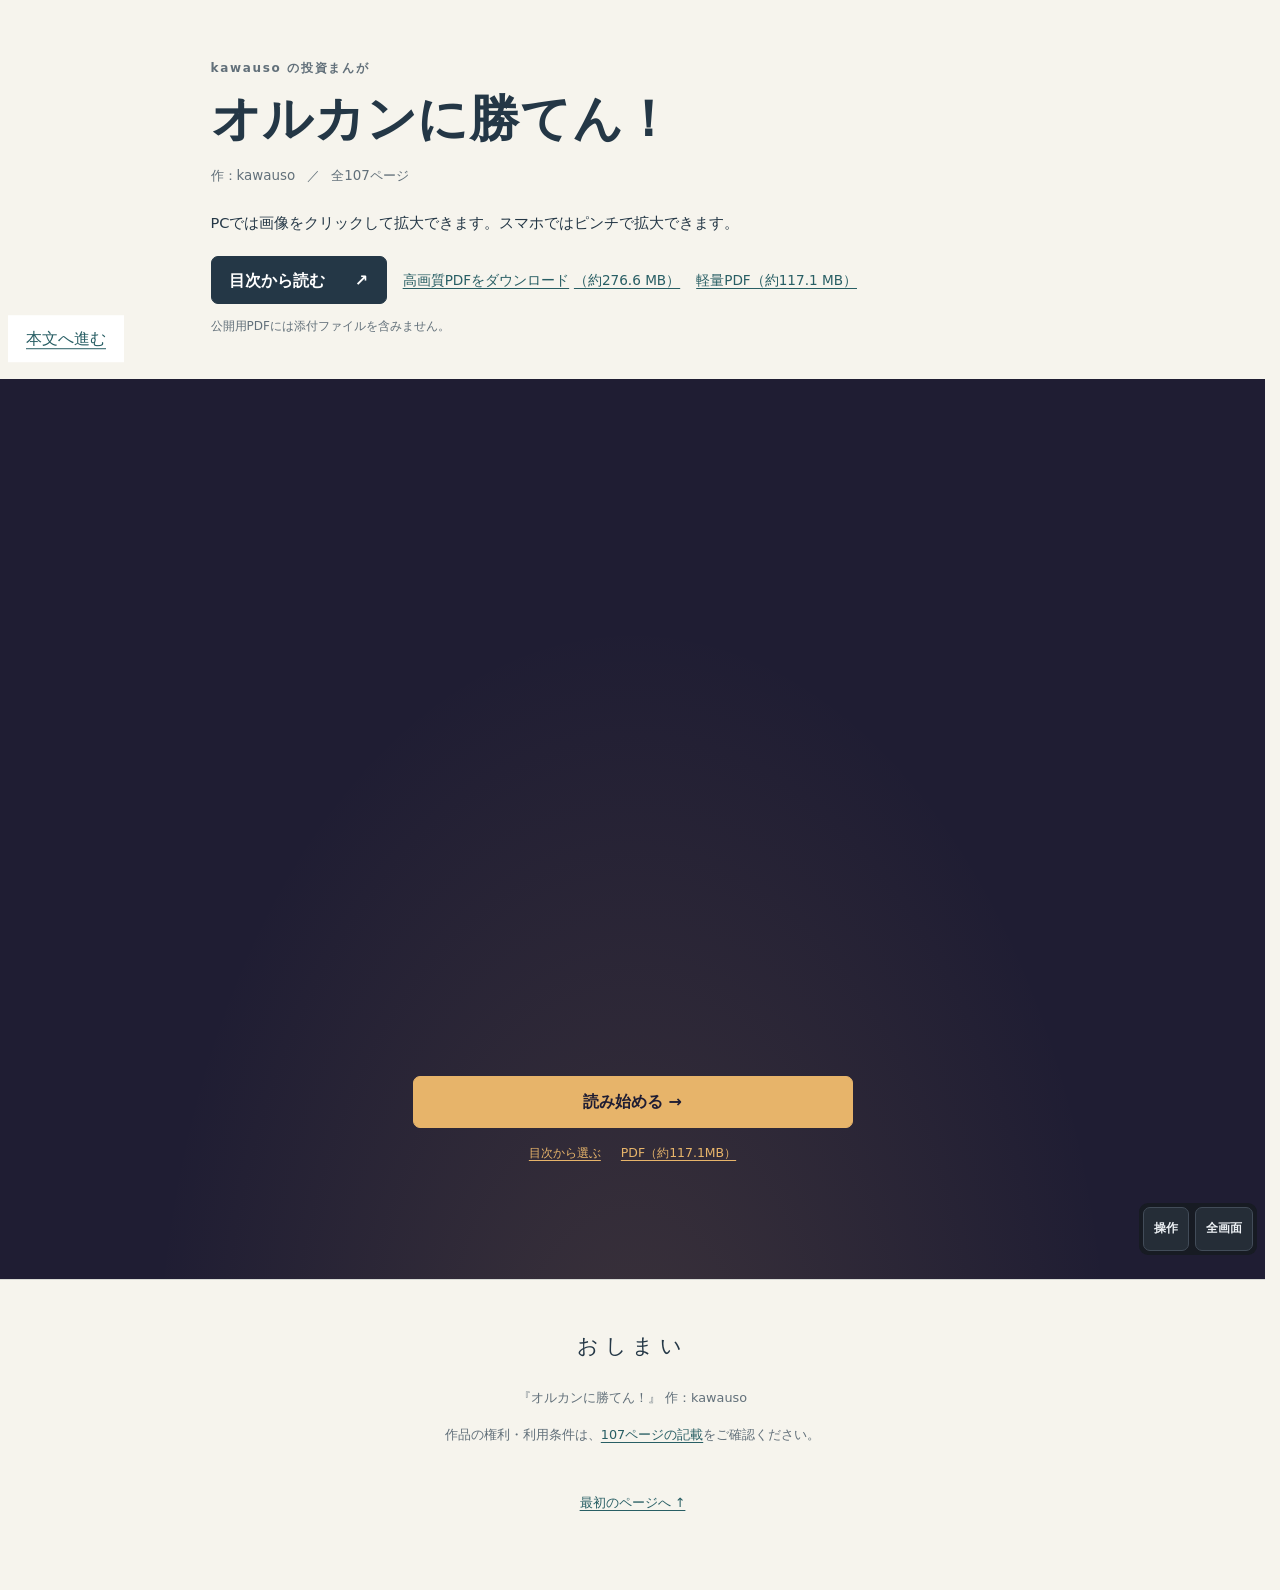
==== read.html @ b5a09742 "Refresh cached reader metadata for v14" ====
<!doctype html>
<html lang="ja">
<head>
  <meta charset="utf-8">
  <meta name="viewport" content="width=device-width, initial-scale=1">
  <meta name="theme-color" content="#f6f4ed">
  <meta name="description" content="kawauso 作『オルカンに勝てん！』全107ページを、縦スクロールで読めます。">
  <title>オルカンに勝てん！｜kawauso</title>
  <link rel="icon" href="data:,">
  <link rel="stylesheet" href="assets/reader.css?v=quality-2">
  <link rel="stylesheet" href="assets/desktop-controls.css?v=fs-door-1">
  <link rel="stylesheet" href="assets/desktop-reader.css?v=pc-normal-2">
  <link rel="stylesheet" href="assets/reader-door.css?v=fs-door-1">
  <script type="module" src="assets/reader.mjs?v=release-2"></script>
</head>
<body>
  <a class="skip-link" href="#reader">本文へ進む</a>
  <header class="introduction" id="top">
    <p class="eyebrow">kawauso の投資まんが</p>
    <h1>オルカンに勝てん！</h1>
    <p class="byline">作：kawauso <span aria-hidden="true">／</span> 全107ページ</p>
    <p class="instructions">PCでは画像をクリックして拡大できます。<br class="mobile-break">スマホではピンチで拡大できます。</p>
    <div class="book-actions">
      <button id="open-contents" type="button" disabled>目次から読む <span aria-hidden="true">↗</span></button>
      <a class="download-link" id="pdf-download" href="https://github.com/kawauso9991/orukan-manga/releases/download/v14/orukan-v14-high-quality.pdf" download="orukan-v14-high-quality.pdf">高画質PDFをダウンロード <span id="pdf-size">（約276.6 MB）</span><span aria-hidden="true"> ↓</span></a>
      <a id="pdf-light-download" class="download-link" href="https://github.com/kawauso9991/orukan-manga/releases/download/v14/orukan-v14.pdf" download="orukan-v14.pdf">軽量PDF（約117.1 MB）</a>
    </div>
    <p class="download-note">公開用PDFには添付ファイルを含みません。</p>
  </header>

  <noscript><div class="notice">読むにはJavaScriptを有効にしてください。<a href="https://github.com/kawauso9991/orukan-manga/releases/download/v14/orukan-v14-high-quality.pdf" download="orukan-v14-high-quality.pdf">高画質PDF（約276.6 MB）</a>、または<a href="https://github.com/kawauso9991/orukan-manga/releases/download/v14/orukan-v14.pdf" download="orukan-v14.pdf">軽量PDF（約117.1 MB）</a>で読むこともできます。どちらも全107ページで、添付ファイルは含みません。</div></noscript>
  <div class="notice" id="startup-message" role="status">まんがを準備しています… <a href="">読み込めないときは再読み込み</a></div>

  <section id="reader-shell" class="reader-shell" aria-label="読書ビューア">
  <nav class="reader-toolbar" aria-label="読書ナビゲーション" id="reader-toolbar" hidden>
    <div class="toolbar-inner">
      <div id="toolbar-navigation-home">
      <div id="reading-status" class="reading-status"><a class="reader-front-link" href="index.html">オルカンに勝てん！</a><span id="current-position">1 / 107 ページ</span><span id="current-chapter">表紙</span><span class="reader-author">kawauso</span></div>
      <div id="navigation-controls" class="toolbar-controls">
        <button type="button" id="previous" aria-label="前のページ">← 前へ</button>
        <form id="page-form" class="page-form">
          <label for="page-number" class="sr-only">移動するページ（1から107）</label>
          <input id="page-number" name="page" type="number" min="1" max="107" step="1" inputmode="numeric" value="1" required>
          <span class="page-total" aria-hidden="true">/ 107</span>
          <button type="submit">移動</button>
        </form>
        <button type="button" id="next" aria-label="次のページ">次へ →</button>
        <button type="button" id="toolbar-contents">目次</button>
      </div>
      </div>
      <div id="presentation-controls" class="presentation-controls">
        <p class="enlargement-help">漫画をクリックで拡大／Esc・右クリックで元に戻す。拡大も選択中の画質で表示します。</p>
        <label id="image-quality-control" for="image-quality">画質 <select id="image-quality"><option value="normal">普通画質</option><option value="high">高画質</option></select></label>
        <label for="display-mode">表示 <select id="display-mode"><option value="spread">見開き</option><option value="single">1ページ</option><option value="vertical">縦読み</option></select></label>
        <div id="size-controls" class="size-controls">
          <label for="fit-mode" class="sr-only">画面に合わせる方向</label><select id="fit-mode"><option value="height">高さに合わせる</option><option value="width">幅に合わせる</option></select>
          <button id="size-out" type="button" aria-label="表示を縮小">−</button><label for="size-slider" class="sr-only">表示倍率</label><input type="range" id="size-slider" min="50" max="300" step="5" value="100"><output id="size-level" for="size-slider">100%</output><button id="size-in" type="button" aria-label="表示を拡大">＋</button>
        </div>
        <div id="fullscreen-control-group" class="fullscreen-control-group">
        <button id="open-references" type="button" aria-expanded="false" aria-controls="reference-panel" hidden>出典・参照</button>
        <button id="toggle-fullscreen" type="button" aria-pressed="false">全画面</button>
        </div>
      </div>
      <p id="reader-message" role="status"></p>
      <div class="progress-track" aria-hidden="true"><div id="reading-progress"></div></div>
    </div>
  </nav>

  <div id="fullscreen-affordance" class="fullscreen-affordance" hidden>
    <button id="reveal-controls" type="button" aria-controls="reader-toolbar" aria-expanded="true">操作</button>
  </div>

  <nav id="mobile-navigation" class="mobile-navigation" aria-label="ページ操作" hidden>
    <details id="mobile-menu" class="mobile-menu">
      <summary id="mobile-menu-toggle">メニュー</summary>
      <div id="mobile-menu-actions" class="mobile-menu-actions"></div>
    </details>
  </nav>

  <div id="reading-body" class="reading-body">
    <nav id="navigation-rail" class="navigation-rail" aria-label="ページと目次" hidden></nav>
    <div id="reading-stage" class="reading-stage" tabindex="0" aria-label="本文表示領域。拡大時は上下左右にスクロールできます。">
  <main id="reader" class="reader" tabindex="-1" aria-label="オルカンに勝てん！ 本文"></main>
    </div>
    <aside id="reference-panel" class="reference-panel" aria-labelledby="reference-title" tabindex="-1" hidden>
      <div class="reference-heading"><h2 id="reference-title">出典・参照</h2><button id="close-references" type="button" aria-label="出典・参照を閉じる">閉じる ×</button></div>
      <div id="reference-content" class="reference-content"></div>
    </aside>
  </div>


  <dialog id="contents-dialog" class="contents-dialog" aria-labelledby="contents-title">
    <div class="dialog-heading"><div><p class="eyebrow">全107ページ</p><h2 id="contents-title">目次</h2></div><button type="button" id="close-contents" aria-label="目次を閉じる">閉じる ×</button></div>
    <div class="chapter-select"><label for="chapter-select">章を選ぶ</label><select id="chapter-select"><option value="">章・資料を選択…</option></select></div>
    <nav aria-label="すべての章と資料"><ol id="contents-list"></ol></nav>
  </dialog>

  <dialog id="zoom-dialog" class="zoom-dialog" aria-label="ページの拡大">
    <button type="button" id="close-zoom" class="zoom-close" aria-label="拡大を閉じる">×</button>
    <div class="zoom-viewport" id="zoom-viewport" tabindex="0" aria-label="拡大したページ。上下左右にスクロールできます。"><div class="zoom-canvas" id="zoom-canvas"><img id="zoom-image" alt=""><div id="zoom-links" class="source-links"></div></div></div>
    <p class="zoom-message" id="zoom-message" role="status" hidden></p>
  </dialog>
  </section>
  <footer class="site-footer" id="site-footer" hidden>
    <p class="end-mark" aria-hidden="true">おしまい</p>
    <p>『オルカンに勝てん！』 作：kawauso</p>
    <p>作品の権利・利用条件は、<a href="#p=107" data-page="107">107ページの記載</a>をご確認ください。</p>
    <a href="#p=1" data-page="1">最初のページへ ↑</a>
  </footer>
  <div id="announcement" class="sr-only" role="status" aria-live="polite"></div>
</body>
</html>
---- assets/reader.css ----
:root{color-scheme:light;--paper:#f6f4ed;--ink:#243746;--muted:#62707a;--line:#d7d9d4;--accent:#285e64;--toolbar-height:108px;font-family:system-ui,-apple-system,"Segoe UI","Noto Sans JP","Hiragino Kaku Gothic ProN",Meiryo,sans-serif;color:var(--ink);background:var(--paper);font-size:16px;line-height:1.7}
*{box-sizing:border-box}body{margin:0}button,input,select{font:inherit;color:inherit}button,a,input,select{-webkit-tap-highlight-color:transparent}button,a,input,select,summary{touch-action:manipulation}a{color:var(--accent);text-underline-offset:.22em}button{cursor:pointer;min-height:44px;padding:.5rem .9rem;border:1px solid var(--line);border-radius:7px;background:#fffdf8;font-weight:600}button:hover{background:#e9eeea;border-color:#9aafac}button:disabled{cursor:default;opacity:.42}button:focus-visible,a:focus-visible,input:focus-visible,select:focus-visible,summary:focus-visible,[tabindex]:focus-visible{outline:3px solid #bc7928;outline-offset:3px}button:active{background:#dce6e2}[hidden]{display:none!important}
.sr-only{position:absolute;width:1px;height:1px;padding:0;margin:-1px;overflow:hidden;clip:rect(0,0,0,0);white-space:nowrap;border:0}.skip-link{position:fixed;z-index:20;top:8px;left:8px;padding:10px 18px;background:white;transform:translateY(-150%)}.skip-link:focus{transform:none}
.introduction{max-width:900px;margin:0 auto;padding:48px 28px 35px}.eyebrow{font-size:.75rem;letter-spacing:.14em;font-weight:650;margin:0 0 9px;color:var(--muted)}h1{font-family:"Yu Mincho","Hiragino Mincho ProN",serif;font-size:clamp(2rem,5.5vw,3.1rem);font-weight:800;line-height:1.35;letter-spacing:.015em;margin:0 0 11px}.byline{font-size:.84rem;color:var(--muted);margin:0}.byline span{padding:0 .45rem}.instructions{font-size:.91rem;margin:23px 0 20px}.mobile-break{display:none}.book-actions{display:flex;gap:16px;align-items:center;flex-wrap:wrap}.book-actions button{border-color:var(--ink);background:var(--ink);color:white;padding:.6rem 1.1rem}.book-actions button:hover{background:#3a5365}.book-actions button span{margin-left:24px}.download-link{display:inline-flex;align-items:center;gap:.35em;min-height:44px;font-size:.85rem}.download-note{font-size:.75rem;color:var(--muted);margin:12px 0 0}
.notice{max-width:820px;margin:20px auto;padding:20px 24px;background:#fff;border:1px solid var(--line);border-radius:8px}.notice a{display:inline-block;min-height:44px;padding:9px 0}.reader-toolbar{position:sticky;top:0;z-index:5;background:rgba(246,244,237,.98);border-top:1px solid var(--line);border-bottom:1px solid var(--line);box-shadow:0 3px 14px #24374608}.toolbar-inner{max-width:900px;margin:auto;padding:10px 28px 0}.reading-status{display:flex;align-items:center;justify-content:space-between;gap:20px;font-size:.74rem;line-height:1.5;margin:0 0 7px}.reading-status #current-position{font-variant-numeric:tabular-nums;font-weight:700;white-space:nowrap}#current-chapter{color:var(--muted);overflow:hidden;white-space:nowrap;text-overflow:ellipsis}.toolbar-controls{display:flex;align-items:center;gap:10px}.toolbar-controls>button{font-size:.8rem;white-space:nowrap}.toolbar-controls>button:last-child{margin-left:auto}.page-form{display:flex;align-items:center;border:1px solid var(--line);background:white;border-radius:7px;padding-left:8px;height:44px;gap:5px}.page-form input{width:3.1rem;min-height:42px;border:0;background:transparent;text-align:center;padding:0;font-variant-numeric:tabular-nums;-moz-appearance:textfield}.page-form input::-webkit-inner-spin-button{appearance:none}.page-form button{min-height:42px;border:0;border-left:1px solid var(--line);border-radius:0 6px 6px 0;font-size:.77rem;font-weight:600;padding:0 12px}.page-total{font-size:.72rem;color:var(--muted);white-space:nowrap}.progress-track{height:3px;background:#e0e4dc;margin-top:10px}#reading-progress{height:100%;background:var(--accent);width:0;transition:width .2s}
.reader{max-width:880px;margin:0 auto;padding:20px 20px 0;overflow-anchor:none}.page{margin:0 0 28px;scroll-margin-top:calc(var(--toolbar-height) + 16px)}.page-caption{display:flex;justify-content:space-between;align-items:center;gap:12px;padding:0 2px 10px;min-height:54px}.page-label{font-size:.79rem;font-variant-numeric:tabular-nums;letter-spacing:.04em;font-weight:650}.page-label small{font-size:.75rem;color:var(--muted);font-weight:400;margin-left:.65em}.enlarge-button{font-size:.76rem;min-width:74px;padding:.4rem .8rem;background:transparent}.page-art{position:relative;width:100%;background:#fff;aspect-ratio:var(--page-ratio);box-shadow:0 2px 10px #2437460d}.page-image{display:block;width:100%;height:100%;cursor:zoom-in;object-fit:contain}.source-links{position:absolute;inset:0;pointer-events:none}.source-hotspot{position:absolute;pointer-events:auto;display:block;border-radius:1px}.source-hotspot:hover{background:#97b4b530;outline:1px solid var(--accent)}.page-load-error{font-size:.8rem;margin:0;padding:12px 4px;color:#8a3c2d}.page-load-error button{margin-left:8px;font-size:.8rem}.references{margin-top:10px;border:1px solid var(--line);border-radius:7px;background:#fffdf8;font-size:.79rem}.references summary{cursor:pointer;min-height:44px;padding:10px 13px;color:var(--muted)}.references ol{list-style:none;padding:0 12px 10px;margin:0}.references a{display:flex;align-items:center;justify-content:space-between;gap:14px;min-height:48px;padding:9px 4px;border-top:1px solid #e9ebe6;overflow-wrap:anywhere;line-height:1.5}.references a span:last-child{flex:none;text-decoration:none}.site-footer{text-align:center;padding:42px 20px 64px;border-top:1px solid var(--line);font-size:.8rem;color:var(--muted)}.site-footer p{margin:6px 0}.site-footer>a{display:inline-block;padding:12px;min-height:44px;margin-top:15px}.site-footer .end-mark{font-family:"Yu Mincho",serif;letter-spacing:.28em;font-size:1.3rem;color:var(--ink);margin-bottom:24px}
dialog{color:var(--ink);border:1px solid var(--line);border-radius:12px;padding:0;background:var(--paper);box-shadow:0 20px 80px #15232f40}dialog::backdrop{background:#15232f99}.contents-dialog{width:min(650px,calc(100% - 24px));max-height:85dvh;overscroll-behavior:contain}.dialog-heading{display:flex;justify-content:space-between;align-items:center;gap:16px;padding:22px 24px 18px;position:sticky;top:0;background:var(--paper);z-index:1;border-bottom:1px solid var(--line)}h2{font-family:"Yu Mincho","Hiragino Mincho ProN",serif;font-size:1.5rem;line-height:1.3;margin:0}.dialog-heading .eyebrow{margin-bottom:4px}.dialog-heading button{font-size:.8rem}.chapter-select{padding:18px 24px 8px}.chapter-select label{display:block;font-size:.8rem;margin-bottom:6px}.chapter-select select{width:100%;min-height:46px;background:white;border:1px solid var(--line);border-radius:6px;padding:8px;font-size:.85rem}.contents-dialog ol{list-style:none;margin:8px 0 0;padding:0 24px 24px}.contents-dialog li{border-bottom:1px solid var(--line)}.contents-dialog li a{display:flex;align-items:center;justify-content:space-between;gap:18px;min-height:52px;text-decoration:none;font-size:.85rem;line-height:1.5;padding:10px 0}.contents-dialog li a:hover{text-decoration:underline}.contents-dialog li a small{font-size:.75rem;white-space:nowrap;font-variant-numeric:tabular-nums;color:var(--muted)}
.zoom-dialog{width:calc(100% - 24px);height:calc(100dvh - 24px);max-width:1440px;max-height:none;overflow:hidden}.zoom-dialog[open]{display:flex;flex-direction:column}.zoom-toolbar{display:grid;grid-template-columns:1fr auto;gap:10px;padding:14px 18px 10px;flex:none;border-bottom:1px solid var(--line)}.zoom-toolbar h2{font-family:inherit;font-size:.9rem;align-self:center}.zoom-toolbar>button{font-size:.8rem}.zoom-controls{display:flex;gap:8px;align-items:center;grid-column:1/-1}.zoom-controls button{font-size:.85rem;min-width:44px}#zoom-level{min-width:54px;text-align:center;font-size:.8rem;font-variant-numeric:tabular-nums}.zoom-controls #zoom-fit{margin-left:4px;font-size:.78rem}.zoom-hint{font-size:.7rem;color:var(--muted);margin:0;grid-column:1/-1}.zoom-viewport{flex:1;min-height:0;overflow:auto;background:#dde0da;overscroll-behavior:contain;cursor:grab;touch-action:pan-x pan-y pinch-zoom;scrollbar-gutter:stable}.zoom-viewport.dragging{cursor:grabbing;user-select:none}.zoom-canvas{position:relative;background:white;flex:none;margin:0 auto;overflow:hidden}.zoom-canvas img{width:100%;height:100%;display:block;pointer-events:none;user-select:none}.zoom-message{position:absolute;bottom:10px;left:12px;right:12px;background:#fff7e9;border:1px solid #c99558;padding:10px;margin:0;font-size:.8rem}.zoom-message button{margin-left:8px}.zoom-canvas .source-hotspot{cursor:pointer}
@media(min-width:1100px){.introduction{padding-top:58px;padding-bottom:42px}.reader{padding-top:24px}.page{margin-bottom:40px}}
@media(max-width:600px){.introduction{padding:32px 20px 25px}h1{font-size:2.04rem;letter-spacing:0}.instructions{font-size:.8rem;margin:20px 0 17px}.mobile-break{display:initial}.book-actions{gap:6px 14px}.book-actions button{font-size:.8rem}.download-link{font-size:.75rem}.download-note{font-size:.68rem;margin-top:8px}.toolbar-inner{padding:8px 12px 0}.reading-status{font-size:.66rem;gap:14px}.toolbar-controls{gap:6px}.toolbar-controls>button{font-size:.72rem;padding:6px 9px}.toolbar-controls>button:last-child{margin-left:auto}.page-form{padding-left:3px;gap:3px;flex:none}.page-form input{width:2.5rem;font-size:.85rem}.page-form button{padding:0 8px;font-size:.7rem}.page-total{font-size:.65rem}.reader{padding:12px 8px 0}.page-caption{padding-left:6px;padding-right:6px}.page-label{font-size:.74rem}.page-label small{font-size:.69rem}.page{margin-bottom:20px}.references{margin-left:4px;margin-right:4px}.references summary{font-size:.73rem}.zoom-dialog{width:100%;height:100dvh;max-height:100dvh;border-radius:0;border:0}.zoom-toolbar{padding:10px 12px 8px;gap:7px}.zoom-hint{font-size:.65rem}.zoom-controls{gap:5px}.zoom-controls #zoom-fit{padding-left:9px;padding-right:9px}.contents-dialog ol{padding-left:18px;padding-right:18px}.dialog-heading{padding:18px}.chapter-select{padding-left:18px;padding-right:18px}.notice{margin:16px 12px;padding:16px;font-size:.85rem}}
@media(prefers-reduced-motion:reduce){*{scroll-behavior:auto!important;transition:none!important}}

html{scrollbar-gutter:stable}.zoom-references{flex:none;max-height:30dvh;overflow:auto;margin:0;border-width:0 0 1px;border-radius:0}.zoom-references summary{font-size:.75rem;padding:8px 18px}.zoom-references ol{padding:0 18px 8px}

.page-form{height:46px}.page-form input{min-height:44px;min-width:44px}.page-form button{min-height:44px}.site-footer p a{display:inline-block;min-height:44px;padding:9px 0}
button{min-width:44px}

/* The reading shell keeps the existing introduction outside the viewport stage. */
.reader-shell{position:relative;background:var(--paper);isolation:isolate}
.reader-shell:fullscreen{width:100%;height:100dvh;overflow:auto}
.reader-shell .toolbar-inner{max-width:none;padding:8px 20px 0}
.presentation-controls{display:flex;align-items:center;gap:8px;flex-wrap:wrap;margin-top:6px;font-size:.76rem}
.presentation-controls label,.size-controls{display:flex;align-items:center;gap:6px}
.presentation-controls select{min-height:44px;background:#fffdf8;border:1px solid var(--line);border-radius:7px;padding:5px 8px;max-width:180px}
.presentation-controls button{font-size:.76rem;padding:6px 10px}
.size-controls{flex-wrap:wrap}.size-controls button{padding:6px;min-width:44px}
#size-slider{width:100px;min-height:44px;margin:0}#size-level{min-width:42px;text-align:center;font-variant-numeric:tabular-nums}
#reader-message{margin:0;font-size:.75rem}#reader-message:not(:empty){padding:5px 0}
.reading-body{position:relative}.reading-stage{min-width:0;outline-offset:-3px;overflow-anchor:none}
.reader-shell[data-mode="vertical"] .reading-stage{overflow:visible}
.reference-panel{background:var(--paper);box-shadow:0 4px 32px #15232f30;border:1px solid var(--line);z-index:8;display:flex;flex-direction:column;max-height:calc(100dvh - 20px);width:min(380px,calc(100vw - 24px));position:fixed;right:12px;top:10px;overscroll-behavior:contain}
.reference-heading{display:flex;align-items:center;justify-content:space-between;gap:12px;padding:12px 14px;border-bottom:1px solid var(--line);flex:none}
.reference-heading h2{font-family:inherit;font-size:.95rem}.reference-heading button{font-size:.75rem;padding:6px 10px}
.reference-content{overflow:auto;overscroll-behavior:contain;padding:0 16px 20px;font-size:.8rem}
.reference-content h3{font-size:.82rem;margin:20px 0 8px}.reference-content ol{list-style:none;margin:0;padding:0}
.reference-content li{border-top:1px solid var(--line)}.reference-content a{min-height:48px;padding:10px 0;display:flex;justify-content:space-between;gap:10px;align-items:center;overflow-wrap:anywhere}
.reference-content p{color:var(--muted);font-size:.75rem}.zoom-show-references{font-size:.75rem;align-self:flex-start;margin:6px 12px;flex:none}
.zoom-dialog .reference-panel{position:absolute;right:8px;top:8px;bottom:8px;max-height:none}
.reader-shell[data-mode="spread"],.reader-shell[data-mode="single"]{height:100dvh;min-height:420px;display:flex;flex-direction:column}
.reader-shell[data-mode="spread"]>.reader-toolbar,.reader-shell[data-mode="single"]>.reader-toolbar{position:relative;top:auto;flex:none}
.reader-shell[data-mode="spread"]>.reading-body,.reader-shell[data-mode="single"]>.reading-body{display:flex;flex:1;min-height:0}
.reader-shell[data-mode="spread"] .reading-stage,.reader-shell[data-mode="single"] .reading-stage{overflow:auto;flex:1;min-height:0;overscroll-behavior:contain;touch-action:pan-x pan-y pinch-zoom;background:#dfe3df}
.reader-shell[data-mode="spread"] .reader,.reader-shell[data-mode="single"] .reader{display:flex;flex-direction:row-reverse;align-items:flex-start;justify-content:safe center;gap:12px;max-width:none;width:max-content;min-width:100%;min-height:100%;padding:6px 12px 12px;margin:0}
.reader-shell[data-mode="spread"] .page,.reader-shell[data-mode="single"] .page{flex-grow:0;flex-shrink:0;margin:0}
.reader-shell[data-mode="spread"] .page-caption,.reader-shell[data-mode="single"] .page-caption{padding:0 2px 4px;min-height:48px}
.reader-shell[data-mode="spread"] .active-page .page-label,.reader-shell[data-mode="single"] .active-page .page-label{color:#1f555b;text-decoration:underline;text-underline-offset:4px}
.reading-stage.can-pan{cursor:grab}.reading-stage.dragging{cursor:grabbing;user-select:none}
.reader-shell:fullscreen[data-mode="vertical"] .reading-stage{height:calc(100dvh - var(--toolbar-height));overflow:auto}
@media(max-width:1023px){.reader-shell .toolbar-inner{padding:6px 12px 0}.presentation-controls{gap:5px;margin-top:4px}.presentation-controls>label{display:none}.presentation-controls #toggle-fullscreen{margin-left:auto}.reading-status{margin-bottom:3px}.progress-track{margin-top:5px}.reference-panel{left:0;right:0;top:auto;bottom:0;width:100%;max-height:72dvh;border-radius:14px 14px 0 0}.zoom-dialog .reference-panel{top:auto;bottom:0;left:0;right:0;max-height:72dvh}.reference-content{padding-bottom:max(20px,env(safe-area-inset-bottom))}}
@media(max-width:450px){.reader-shell .toolbar-controls{gap:4px}.reader-shell .toolbar-controls>button{padding:6px}.reader-shell .toolbar-controls>button:last-child{margin-left:auto}.reader-shell .page-form{gap:2px;padding-left:0}.reader-shell .page-form button{padding:0 5px}.page-total{display:none}}
@media(min-width:1200px){.reader-shell .toolbar-inner{display:grid;grid-template-columns:max-content 1fr;column-gap:16px}.reader-shell .reading-status,.reader-shell .progress-track,#reader-message{grid-column:1/-1}.reader-shell .toolbar-controls{grid-column:1}.reader-shell .presentation-controls{grid-column:2;margin-top:0;justify-content:flex-end}}

/* Dark reader chrome only. The introduction and original artwork keep their colors. */
.reader-shell{color-scheme:dark;--paper:#171b21;--ink:#edf1f5;--muted:#b4beca;--line:#424c59;--accent:#9ddbd3;color:var(--ink);background:var(--paper)}
.reader-shell .reader-toolbar{background:#171b21f5;box-shadow:0 3px 14px #0004}
.reader-shell button,.reader-shell select,.reader-shell .page-form{background:#252d37;color:var(--ink);border-color:var(--line)}
.reader-shell button:hover{background:#364352;border-color:#9fbbcc}.reader-shell button:active{background:#425365}
.reader-shell :focus-visible{outline-color:#ffd88a}
.reader-shell .progress-track{background:#3c4652}
.reader-shell .reading-stage,.reader-shell[data-mode="spread"] .reading-stage,.reader-shell[data-mode="single"] .reading-stage,.reader-shell .zoom-viewport{background:#0d1014}
.reader-shell[data-mode="spread"] .active-page .page-label,.reader-shell[data-mode="single"] .active-page .page-label{color:var(--accent)}
.reader-shell .page-load-error{color:#ffb4a6}.reader-shell .zoom-message{background:#3d3020;color:#ffe6bf}
#toolbar-navigation-home:empty{display:none}
.navigation-rail{position:absolute;z-index:6;left:4px;top:12px;bottom:12px;width:var(--rail-width);overflow:auto;overscroll-behavior:contain;padding:10px;background:var(--paper);border:1px solid var(--line);border-radius:8px}
.navigation-rail .reading-status{display:flex;flex-direction:column;align-items:flex-start;gap:8px;white-space:normal;margin-bottom:14px;font-size:.75rem}
.navigation-rail #current-chapter{white-space:normal;overflow-wrap:anywhere}
.navigation-rail .toolbar-controls{display:grid;grid-template-columns:1fr 1fr;gap:8px}
.navigation-rail #page-form{grid-column:1/-1;grid-row:2;max-width:100%;justify-content:center}
.navigation-rail #toolbar-contents{grid-column:1/-1;width:100%}.navigation-rail .page-total{display:none}
.navigation-rail .toolbar-controls>button:last-child{margin:0}
.reader-shell.references-open>.reading-body>.reference-panel{position:absolute;right:4px;left:auto;top:12px;bottom:12px;max-height:none;width:var(--rail-width);box-shadow:none;border:1px solid var(--line);border-radius:8px}
.reader-shell.references-open>.reading-body>.reference-panel .reference-heading{flex-wrap:wrap;gap:6px;padding:10px}
.reader-shell.references-open>.reading-body>.reference-panel .reference-content{padding:0 10px 16px}
.fullscreen-affordance{position:absolute;z-index:10;right:8px;bottom:8px;display:flex;gap:6px;padding:4px;border-radius:9px;background:#171b21e8}
.fullscreen-affordance button{font-size:.75rem;padding:6px 10px}
.reader-shell:fullscreen{min-height:0;height:100dvh;overflow:hidden;display:flex;flex-direction:column}
.reader-shell:fullscreen>.reader-toolbar{position:absolute;z-index:9;top:8px;left:50%;transform:translateX(-50%);width:min(1100px,calc(100% - 16px));max-height:65dvh;overflow:auto;border:1px solid var(--line);border-radius:9px}
.reader-shell:fullscreen>.reading-body{flex:1;min-height:0;height:100%;display:flex}
.reader-shell:fullscreen .reading-stage{height:100%;overflow:auto;flex:1;min-height:0}
.reader-shell:fullscreen[data-mode="vertical"] .reading-stage{height:100%;overscroll-behavior:contain;touch-action:pan-x pan-y pinch-zoom}
.reader-shell:fullscreen[data-mode="spread"] .reader,.reader-shell:fullscreen[data-mode="single"] .reader{gap:4px;padding:2px;align-items:safe center}
.reader-shell:fullscreen[data-mode="spread"] .page-caption,.reader-shell:fullscreen[data-mode="single"] .page-caption{display:none}
.reader-shell:fullscreen.chrome-hidden>.reader-toolbar{visibility:hidden;pointer-events:none}
.reader-shell:fullscreen>#fullscreen-affordance{flex-direction:column;align-items:stretch}
.reader-shell:fullscreen>#reveal-controls{position:absolute;z-index:10;top:0;left:0;width:100%;height:12px;min-height:0;padding:0;border:0;border-radius:0;background:transparent;color:transparent;font-size:0;box-shadow:none}
.reader-shell:fullscreen:not(.chrome-hidden)>#reveal-controls{height:4px}
.reader-shell:fullscreen>#reveal-controls:focus-visible{height:44px;width:44px;outline:2px solid var(--accent);background:var(--paper)}
.enlargement-help{margin:0;font-size:.72rem;line-height:1.5;color:var(--muted)}
.mobile-menu-actions #image-quality-control{display:flex;align-items:center;gap:8px;min-height:44px}
@media(pointer:coarse){.reader-shell:fullscreen.chrome-hidden>#reveal-controls{height:44px}}
.reader-shell:fullscreen .navigation-rail,.reader-shell:fullscreen.references-open>.reading-body>.reference-panel{bottom:72px}
@media(min-width:1200px){.reader-shell #toolbar-navigation-home{grid-column:1;align-self:center}.reader-shell .presentation-controls{align-self:center}}
@media(max-width:1023px){.reader-shell:fullscreen>.reader-toolbar{top:4px;width:calc(100% - 8px)}.fullscreen-affordance{bottom:max(4px,env(safe-area-inset-bottom));right:4px}}

.reader-shell .reader-front-link{display:inline-flex;align-items:center;min-height:32px;padding:4px 0;white-space:nowrap;flex:none;font-size:.72rem}

/* Let enlarged UI text wrap; a rail is offered only when its text also fits. */
.reader-shell .toolbar-controls{flex-wrap:wrap;min-width:0}
.reader-shell .reading-status{flex-wrap:wrap;min-width:0}
.reader-shell .reading-status #current-position{white-space:normal;overflow-wrap:anywhere}
.reader-shell .toolbar-controls>button{white-space:normal;overflow-wrap:anywhere}
.reader-shell .page-form{height:auto;min-height:46px;max-width:100%;flex-wrap:wrap}
.reader-shell .page-form button{white-space:nowrap;flex:none}
.navigation-rail .toolbar-controls{grid-template-columns:repeat(2,minmax(0,1fr))}
.navigation-rail .toolbar-controls>button{padding-left:4px;padding-right:4px}
.navigation-rail #page-form input{max-width:100%}
@media(min-width:1200px){.reader-shell .toolbar-inner{grid-template-columns:minmax(0,max-content) minmax(0,1fr)}}

/* Vertical reading joins the untouched images directly. Controls remain in
   the accessibility tree and reveal on keyboard focus or a precise pointer. */
.reader-shell[data-mode="vertical"] .reader{padding-top:0;padding-bottom:0}
.reader-shell[data-mode="vertical"] .page{position:relative;margin:0}
.reader-shell[data-mode="vertical"] .page-caption{position:absolute;z-index:2;left:4px;right:4px;top:4px;min-height:0;padding:0;opacity:0;pointer-events:none}
.reader-shell[data-mode="vertical"] .page-caption:focus-within{opacity:1;pointer-events:auto}
.reader-shell[data-mode="vertical"] .page-label,.reader-shell[data-mode="vertical"] .enlarge-button{background:#171b21ec;border-radius:6px;color:var(--ink)}
.reader-shell[data-mode="vertical"] .page-label{padding:2px 6px}
@media(hover:hover) and (pointer:fine){.reader-shell[data-mode="vertical"] .page:hover .page-caption{opacity:1;pointer-events:auto}}

/* Mobile keeps the single set of controls at the thumb edge. Artwork is
   contained within the remaining dynamic viewport, with no internal crop. */
.mobile-navigation{position:fixed;z-index:9;left:0;right:0;bottom:0;display:flex;align-items:center;justify-content:center;gap:4px;padding:5px 8px max(5px,env(safe-area-inset-bottom));max-height:40dvh;overflow:visible;background:#171b21f5;border-top:1px solid var(--line);box-shadow:0 -2px 12px #0003}
.mobile-navigation .toolbar-controls{order:0;flex:1;justify-content:center;gap:4px;max-width:max-content}
.mobile-navigation .toolbar-controls>button{margin:0;min-width:44px;padding:4px 8px}
.mobile-navigation .page-form{flex:none;padding-left:0;gap:0}
.mobile-navigation .page-form input{width:2.5rem}
.mobile-navigation .page-form button{padding:0 6px}
.mobile-menu{order:1;flex:none}
.mobile-menu>summary{list-style:none;cursor:pointer;display:flex;align-items:center;justify-content:center;min-width:44px;min-height:44px;padding:4px 8px;font-size:.72rem;border:1px solid var(--line);border-radius:7px;background:#252d37}
.mobile-menu>summary::-webkit-details-marker{display:none}
.mobile-menu-actions{position:absolute;bottom:calc(100% + 6px);right:8px;width:min(380px,calc(100vw - 16px));max-height:60dvh;overflow:auto;padding:12px;background:var(--paper);border:1px solid var(--line);border-radius:9px;box-shadow:0 -4px 24px #0005}
.mobile-menu-actions .reading-status{margin:0 0 10px}
.mobile-menu-actions>button{width:100%;margin:3px 0;white-space:normal}
@media(max-width:1023px){
  .reader-shell .reference-panel{z-index:12}
  .reader-shell[data-mode="vertical"] .page-caption{display:none}
  .reader-shell[data-mode="vertical"] .page-image{cursor:auto;touch-action:pan-x pan-y pinch-zoom}
  .reader-shell[data-mode="vertical"] .page-art{width:min(100%,calc(max(1px,100dvh - var(--mobile-nav-height,54px)) * var(--page-ratio)));margin-inline:auto}
  .reader-shell[data-mode="vertical"] .reader{padding-bottom:var(--mobile-nav-height,54px)}
  .reader-shell[data-mode="vertical"]~.site-footer{padding-bottom:calc(64px + var(--mobile-nav-height,54px))}
  .reader-shell:fullscreen[data-mode="vertical"] .reading-stage{height:calc(100% - var(--mobile-nav-height,54px))}
  .reader-shell:fullscreen .fullscreen-affordance{bottom:calc(var(--mobile-nav-height,54px) + 6px)}
}

/* Keep the work link first; the cover alone gets its quiet book-opening rail. */
.reader-shell .reader-front-link{font-family:"Yu Mincho","YuMincho","Hiragino Mincho ProN","Noto Serif JP","Noto Serif CJK JP",serif;font-weight:700;white-space:normal;line-height:1.5}
.reader-author{display:none}
.navigation-rail .reader-front-link{font-size:.95rem;width:100%}
.reader-shell[data-page="1"] .navigation-rail .reading-status{gap:7px}
.reader-shell[data-page="1"] .navigation-rail .reader-front-link{font-size:1.15rem;order:-2}
.reader-shell[data-page="1"] .navigation-rail .reader-author{display:block;order:-1;font-size:.7rem;color:var(--muted)}
.reader-shell[data-page="1"] .navigation-rail #current-chapter{font-size:1.02rem;font-weight:600;margin-top:10px}
.reader-shell[data-page="1"] .navigation-rail #current-position{order:1;width:100%;border-top:1px solid #e7b46a;padding-top:10px;margin-top:4px;font-size:.78rem}
/* P1 has 29 fully blank columns per side at normal resolution. Mask 28
   columns conservatively, also inside the HQ image's verified blank area.
   Mobile and other pages retain their complete image boxes, and enlargement
   still opens the original. */
@media(min-width:1024px){
  .reader-shell #page-1 .page-art{aspect-ratio:1144 / 1698;overflow:hidden}
  .reader-shell #page-1 .page-image{width:104.895105%;max-width:none;margin-left:-2.447552%}
}

.reader-shell .zoom-close{position:absolute;z-index:12;right:8px;top:8px;width:44px;height:44px;padding:0;border-radius:50%;background:#171b21bb;border-color:#ffffff66;color:#fff;font-size:1.4rem;line-height:1}
.reader-shell .zoom-canvas.cover-view{background:#0d1014}
.reader-shell .zoom-canvas.cover-view img{clip-path:inset(0 2.5%)}
.reference-reading-description { display:block; grid-column:1 / -1; font-size:.9em; line-height:1.5; }
---- assets/desktop-controls.css ----
/* Opt-in and normal-PC only: removing the class restores the shared reader. */
@media(min-width:768px){
  .reader-shell.desktop-controls-active{--desktop-sidebar-width:220px}
  .reader-shell.desktop-controls-active.desktop-controls-compact{--desktop-sidebar-width:44px}
  .desktop-controls-active>.reader-toolbar{display:none}
  .desktop-controls-active>.desktop-controls-sidebar{position:sticky;top:0;align-self:flex-start;flex:0 0 var(--desktop-sidebar-width);width:var(--desktop-sidebar-width);height:100dvh;overflow:auto;border-right:1px solid var(--line);background:var(--paper)}
  .desktop-controls-active .desktop-controls-body{display:flex;flex-direction:column;gap:14px;min-height:100%;padding:16px 12px 24px}
  .desktop-controls-active.desktop-controls-responsive:not(.desktop-controls-compact) .desktop-controls-body{padding-top:60px}
  .desktop-controls-active .desktop-controls-toggle{position:absolute;top:0;right:0;width:44px;height:44px;min-width:44px;min-height:44px;padding:0;font-size:1rem;border-radius:0}
  .desktop-controls-active .desktop-controls-strip{display:flex;flex-direction:column;align-items:center;gap:12px;padding:56px 2px 12px;width:100%;min-width:0}
  .desktop-controls-active .desktop-controls-initial{font-family:"Yu Mincho","YuMincho","Hiragino Mincho ProN",serif;font-size:1rem;font-weight:700}
  .desktop-controls-active .desktop-controls-page{font-size:.7rem;font-variant-numeric:tabular-nums;overflow-wrap:anywhere}
  .desktop-controls-active[data-mode="spread"] .reading-stage,.desktop-controls-active[data-mode="single"] .reading-stage{touch-action:pan-y pinch-zoom}
  .desktop-controls-active #toolbar-navigation-home{display:contents}
  .desktop-controls-active #reading-status{order:0;display:flex;flex-direction:column;align-items:stretch;gap:8px;margin:0;min-width:0;white-space:normal;flex:0 0 11rem;height:11rem;overflow:auto;overscroll-behavior:contain;scrollbar-gutter:stable}
  .desktop-controls-active #reading-status>*{flex-shrink:0}
  .desktop-controls-active .reader-front-link{display:block;width:100%;font-family:"Yu Mincho","YuMincho","Hiragino Mincho ProN",serif;font-size:1.02rem;font-weight:700;line-height:1.5;white-space:normal;overflow-wrap:anywhere}
  .desktop-controls-active #current-position{font-size:.76rem;white-space:normal}
  .desktop-controls-active #current-chapter{display:block;white-space:normal;overflow:visible;overflow-wrap:anywhere;line-height:1.5;font-size:.78rem}
  .desktop-controls-active .desktop-chapter-position{display:block;font-size:.7rem;color:var(--muted);line-height:1.4}
  .desktop-controls-active .desktop-controls-body>.progress-track{order:1;flex:none;width:100%;margin:0}
  .desktop-controls-active #navigation-controls{order:2;display:grid;grid-template-columns:repeat(2,minmax(0,1fr));grid-template-areas:"previous next" "page page" "contents contents";gap:7px;min-width:0}
  .desktop-controls-active #previous{grid-area:previous}
  .desktop-controls-active #next{grid-area:next}
  .desktop-controls-active #page-form{grid-area:page;min-width:0;width:100%;max-width:100%;justify-content:center;gap:3px;padding-left:3px}
  .desktop-controls-active #page-form input{width:3rem;min-width:44px;max-width:100%}
  .desktop-controls-active #page-form button{padding-inline:8px}
  .desktop-controls-active #toolbar-contents{grid-area:contents}
  .desktop-controls-active #navigation-controls>button{width:100%;min-width:0;margin:0;padding-inline:4px;white-space:normal}
  .desktop-controls-active .desktop-next-chapter{order:3;display:block;flex:0 0 6rem;height:6rem;overflow:auto;margin-top:auto;padding-top:12px;border-top:1px solid var(--line);font-size:.72rem;line-height:1.5;overflow-wrap:anywhere;overscroll-behavior:contain}
  .desktop-controls-active>.desktop-controls-corner{position:fixed;right:8px;bottom:24px;z-index:10;display:flex;flex-direction:row;align-items:center;gap:6px}
  .desktop-controls-active>.desktop-display-panel{position:fixed;z-index:12;right:8px;bottom:86px;width:min(360px,calc(100vw - 24px));max-height:calc(100dvh - 106px);overflow:auto;padding:14px;background:var(--paper);border:1px solid var(--line);border-radius:9px;box-shadow:0 4px 24px #0006}
  .desktop-controls-active .desktop-display-panel .presentation-controls{display:flex;flex-direction:column;align-items:stretch;justify-content:flex-start;gap:12px;width:100%;margin:0}
  .desktop-controls-active .desktop-display-panel .presentation-controls>label{display:grid;grid-template-columns:auto minmax(0,1fr);gap:8px;width:100%}
  .desktop-controls-active .desktop-display-panel select{min-width:0;max-width:100%;width:100%}
  .desktop-controls-active .desktop-display-panel .size-controls{display:grid;grid-template-columns:44px minmax(0,1fr) 44px;gap:6px;width:100%;min-width:0}
  .desktop-controls-active .desktop-display-panel #fit-mode{grid-column:1/-1}
  .desktop-controls-active .desktop-display-panel #size-out{grid-column:1;grid-row:2}
  .desktop-controls-active .desktop-display-panel #size-slider{grid-column:2;grid-row:2;width:100%;min-width:0}
  .desktop-controls-active .desktop-display-panel #size-in{grid-column:3;grid-row:2}
  .desktop-controls-active .desktop-display-panel #size-level{grid-column:1/-1;grid-row:3;width:100%}
  .desktop-controls-active .desktop-display-panel .fullscreen-control-group{display:flex;flex-direction:column;gap:6px}
}
---- assets/desktop-reader.css ----
/* These rules only affect PC normal reading. Fullscreen and mobile retain
   their existing page fitting, source panels and controls. */
@media(min-width:768px){
  .reader-shell.desktop-windowed{--desktop-source-width:234px;display:flex;flex-direction:row;align-items:stretch;min-height:100dvh}
  .reader-shell.desktop-windowed>.reading-body{display:flex;flex:1;min-width:0;min-height:0;padding-bottom:60px}
  .reader-shell.desktop-windowed .reading-stage{flex:1;min-width:0;min-height:0}
  .reader-shell.desktop-windowed .page-caption{display:none}
  .reader-shell.desktop-windowed>.reading-body>.reference-panel{position:sticky;inset:auto;top:0;align-self:flex-start;display:flex;flex:0 0 var(--desktop-source-width);width:var(--desktop-source-width);height:calc(100dvh - 60px);max-height:calc(100dvh - 60px);border:0;border-left:1px solid #303944;background:#151a20;color:#b4beca;--accent:#b9cbd3;border-radius:0;box-shadow:none;z-index:8}
  .reader-shell.desktop-windowed .reference-heading{padding:10px 12px;min-height:44px;border-bottom:1px solid #303944}
  .reader-shell.desktop-windowed .reference-heading h2{font-size:.76rem;font-weight:500;color:#89939f}
  .reader-shell.desktop-windowed .reference-heading button,.reader-shell.desktop-windowed #open-references{display:none}
  .reader-shell.desktop-windowed .reference-content{padding:0 12px 16px;font-size:.75rem}
  .reader-shell.desktop-windowed .reference-content h3{font-size:.7rem;font-weight:500;color:#8c96a1;margin:12px 0 4px}
  .reader-shell.desktop-windowed .reference-content h4{display:none}
  .reader-shell.desktop-windowed .reference-content a{min-height:36px;padding:7px 0;gap:6px;line-height:1.4;align-items:start}
  .reader-shell.desktop-windowed .reference-content a>span:last-child{font-size:.68rem;flex:none}
  .reader-shell.desktop-windowed .desktop-source-tab{display:none}
  .reader-shell.desktop-windowed[data-mode="spread"] .reading-stage,.reader-shell.desktop-windowed[data-mode="single"] .reading-stage{container-type:size}
  .reader-shell.desktop-windowed[data-mode="spread"] .page,.reader-shell.desktop-windowed[data-mode="single"] .page{--desktop-paper-ratio:calc(1200 / 1698);--desktop-page-width:min(var(--desktop-available-width),calc((100cqh - 18px) * var(--desktop-paper-ratio)));width:calc(var(--desktop-page-width) * var(--desktop-scale,1))!important;flex-basis:calc(var(--desktop-page-width) * var(--desktop-scale,1))!important}
  .reader-shell.desktop-windowed[data-mode="spread"] .page{--desktop-available-width:calc((100cqw - 36px) / 2)}
  .reader-shell.desktop-windowed[data-mode="single"] .page,.reader-shell.desktop-windowed #page-1{--desktop-available-width:calc(100cqw - 24px)}
  .reader-shell.desktop-windowed #page-1{--desktop-paper-ratio:calc(1144 / 1698)}
  .reader-shell.desktop-windowed[data-desktop-fit="width"] .page{--desktop-page-width:var(--desktop-available-width)}
  .reader-shell.desktop-windowed.desktop-wide-layout{width:var(--desktop-group-width);margin-left:var(--desktop-group-left);margin-right:0}
  .reader-shell.desktop-windowed.desktop-wide-layout::before{content:"";position:absolute;z-index:-1;top:0;bottom:0;left:calc(-1 * var(--desktop-group-left));width:var(--desktop-viewport-width);background:#0d1014;pointer-events:none}
  .reader-shell.desktop-windowed.desktop-wide-layout>.reading-body{flex:0 0 calc(var(--desktop-wide-stage-width) + var(--desktop-source-width));width:calc(var(--desktop-wide-stage-width) + var(--desktop-source-width))}
  .reader-shell.desktop-windowed.desktop-wide-layout .reading-stage{flex:0 0 var(--desktop-wide-stage-width);width:var(--desktop-wide-stage-width)}
  .reader-shell.desktop-windowed.desktop-wide-layout .reader{padding-inline:0}
  .reader-shell.desktop-windowed.desktop-wide-layout .page{width:var(--desktop-wide-page-width)!important;flex-basis:var(--desktop-wide-page-width)!important}
}
@media(min-width:768px){
  .reader-shell.desktop-windowed.desktop-responsive-compact{--desktop-source-width:28px}
  .reader-shell.desktop-windowed.desktop-responsive-compact .reference-heading{display:none}
  .reader-shell.desktop-windowed.desktop-responsive-compact .desktop-source-tab{display:block;writing-mode:vertical-rl;align-self:flex-start;width:100%;min-width:0;min-height:72px;padding:10px 3px;border:0;border-radius:0;background:transparent;font-size:.72rem;font-weight:400}
  .reader-shell.desktop-windowed.desktop-responsive-compact .reference-content{position:fixed;inset:0 28px 60px auto;display:none;width:234px;max-height:none;background:#151a20;border:1px solid #303944;box-shadow:-3px 0 16px #0002}
  .reader-shell.desktop-windowed.desktop-responsive-compact.desktop-sources-open .reference-content{display:block}
}
---- assets/reader-door.css ----
/* The door is a P1-only normal-reading layer. Removing door-open restores core layout. */
/* Hidden core focus must not scroll the door's containing block on rotation. */
.reader-shell.door-open{position:relative;display:block!important;width:100%!important;margin-inline:0!important;height:100dvh;min-height:100dvh;overflow:clip;background:#1f1d33}
.reader-shell.door-open>.reading-body,.reader-shell.door-open>.desktop-controls-sidebar,.reader-shell.door-open>.reader-toolbar,.reader-shell.door-open>.mobile-navigation{visibility:hidden;pointer-events:none}
.reader-shell.door-open>.desktop-controls-corner{position:absolute;right:8px;bottom:24px;z-index:10;display:flex;flex-direction:row;gap:6px}
.reader-shell.door-open>.reader-door{position:absolute;inset:0;z-index:9;display:flex;flex-direction:column;align-items:center;justify-content:center;gap:16px;padding:18px 28px 76px;overflow:auto;background:radial-gradient(ellipse at 50% 115%,#e7b46a24 0,transparent 54%),#1f1d33;color:#f4eee7;touch-action:pan-y pinch-zoom}
.reader-door .reader-door-cover{display:block;flex:none;height:min(70dvh,calc(100dvh - 220px));aspect-ratio:1;max-width:100%;min-width:0;min-height:0;padding:0;border:0;border-radius:0;background:transparent;line-height:0;cursor:pointer}
.reader-door .reader-door-image{display:block;width:100%;height:100%;object-fit:contain}
.reader-door .reader-door-cover:hover{background:transparent;border:0}
.reader-door .reader-door-cover:focus-visible{outline:2px solid #e7b46a;outline-offset:5px}
.reader-door .reader-door-actions{display:flex;flex:none;flex-direction:column;align-items:center;gap:10px;width:100%;max-width:440px;text-align:center}
.reader-door .reader-door-primary{width:100%;min-height:52px;padding:10px 18px;border:1px solid #e7b46a;border-radius:7px;background:#e7b46a;color:#1f1d33;font-size:1rem;line-height:1.5;font-weight:700;white-space:normal;overflow-wrap:anywhere}
.reader-door .reader-door-primary:hover{background:#efc48c;border-color:#efc48c}
.reader-door .reader-door-resume{margin:0;font-size:.78rem;line-height:1.5;color:#d4c9be;overflow-wrap:anywhere}
.reader-door .reader-door-start,.reader-door .reader-door-link{display:inline-flex;align-items:center;justify-content:center;min-height:32px;margin:0;padding:3px 0;border:0;background:transparent;color:#e7b46a;font-size:.78rem;font-weight:400;line-height:1.5;text-decoration:underline;text-underline-offset:3px}
.reader-door .reader-door-links{display:flex;align-items:center;justify-content:center;gap:20px;flex-wrap:wrap}
.reader-door .reader-door-start:hover,.reader-door .reader-door-link:hover{background:transparent;border:0;color:#f3d7b2}
.reader-door[data-layout="touch-portrait"] .reader-door-cover{flex:1 1 0;width:100%;height:0;max-height:80dvh;aspect-ratio:auto}
.reader-shell.door-open>.reader-door[data-layout="touch-landscape"]{display:grid;grid-template-columns:minmax(0,1fr) minmax(220px,440px);gap:28px;padding:20px 28px 76px}
.reader-door[data-layout="touch-landscape"] .reader-door-cover{justify-self:end;width:100%;height:min(80dvh,calc(100dvh - 110px));aspect-ratio:auto}
.reader-door[data-layout="touch-landscape"] .reader-door-actions{justify-self:start}
.reader-door[data-layout^="touch-"] .reader-door-start,.reader-door[data-layout^="touch-"] .reader-door-link{min-height:44px}
.reader-shell.door-open[data-door-layout="phone"]>.desktop-controls-corner,.reader-shell.door-open[data-door-layout="phone"]>.fullscreen-affordance{display:none!important}
.reader-shell.door-open>.reader-door[data-layout="phone"]{justify-content:center;gap:10px;padding:12px}
.reader-door[data-layout="phone"] .reader-door-cover{flex:1 1 0;width:100%;height:0;max-height:calc((100vw - 24px)*1.414214);aspect-ratio:auto}
.reader-door[data-layout="phone"] .reader-door-actions{max-width:none;gap:8px}
.reader-door[data-layout="phone"] .reader-door-links{gap:16px}
@media(pointer:coarse){.reader-door .reader-door-start,.reader-door .reader-door-link{min-height:44px}}
@media(prefers-reduced-motion:no-preference){.reader-door .reader-door-primary{transition:background .15s}}
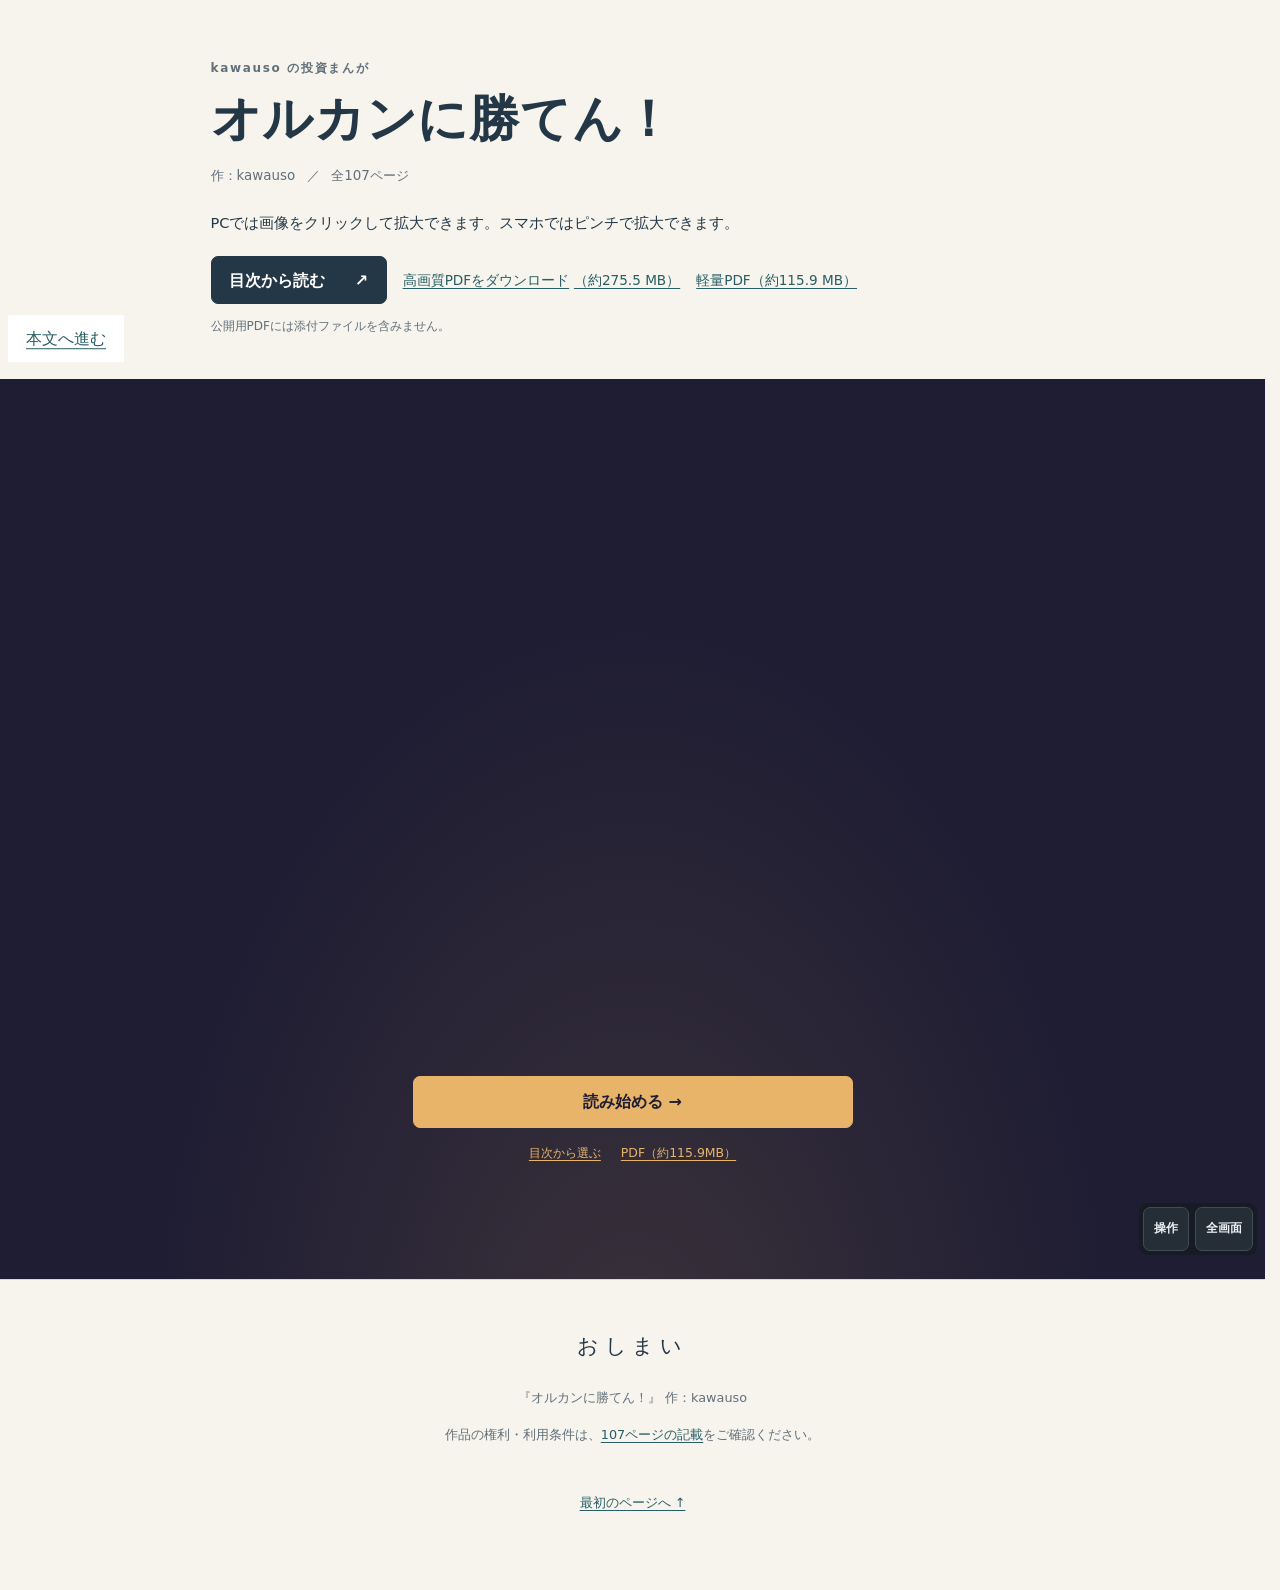
==== commit af837b27: "Link v15 PDFs in the reader and front page, refresh checksums (index.html, read.html, SHA256SUMS)" ====
--- a/read.html
+++ b/read.html
@@ -11,7 +11,7 @@
   <link rel="stylesheet" href="assets/desktop-controls.css?v=fs-door-1">
   <link rel="stylesheet" href="assets/desktop-reader.css?v=pc-normal-2">
   <link rel="stylesheet" href="assets/reader-door.css?v=fs-door-1">
-  <script type="module" src="assets/reader.mjs?v=release-2"></script>
+  <script type="module" src="assets/reader.mjs?v=release-4"></script>
 </head>
 <body>
   <a class="skip-link" href="#reader">本文へ進む</a>
@@ -22,13 +22,13 @@
     <p class="instructions">PCでは画像をクリックして拡大できます。<br class="mobile-break">スマホではピンチで拡大できます。</p>
     <div class="book-actions">
       <button id="open-contents" type="button" disabled>目次から読む <span aria-hidden="true">↗</span></button>
-      <a class="download-link" id="pdf-download" href="https://github.com/kawauso9991/orukan-manga/releases/download/v14/orukan-v14-high-quality.pdf" download="orukan-v14-high-quality.pdf">高画質PDFをダウンロード <span id="pdf-size">（約276.6 MB）</span><span aria-hidden="true"> ↓</span></a>
-      <a id="pdf-light-download" class="download-link" href="https://github.com/kawauso9991/orukan-manga/releases/download/v14/orukan-v14.pdf" download="orukan-v14.pdf">軽量PDF（約117.1 MB）</a>
+      <a class="download-link" id="pdf-download" href="https://github.com/kawauso9991/orukan-manga/releases/download/v15/orukan-v15-high-quality.pdf" download="orukan-v15-high-quality.pdf">高画質PDFをダウンロード <span id="pdf-size">（約275.5 MB）</span><span aria-hidden="true"> ↓</span></a>
+      <a id="pdf-light-download" class="download-link" href="https://github.com/kawauso9991/orukan-manga/releases/download/v15/orukan-v15.pdf" download="orukan-v15.pdf">軽量PDF（約115.9 MB）</a>
     </div>
     <p class="download-note">公開用PDFには添付ファイルを含みません。</p>
   </header>
 
-  <noscript><div class="notice">読むにはJavaScriptを有効にしてください。<a href="https://github.com/kawauso9991/orukan-manga/releases/download/v14/orukan-v14-high-quality.pdf" download="orukan-v14-high-quality.pdf">高画質PDF（約276.6 MB）</a>、または<a href="https://github.com/kawauso9991/orukan-manga/releases/download/v14/orukan-v14.pdf" download="orukan-v14.pdf">軽量PDF（約117.1 MB）</a>で読むこともできます。どちらも全107ページで、添付ファイルは含みません。</div></noscript>
+  <noscript><div class="notice">読むにはJavaScriptを有効にしてください。<a href="https://github.com/kawauso9991/orukan-manga/releases/download/v15/orukan-v15-high-quality.pdf" download="orukan-v15-high-quality.pdf">高画質PDF（約275.5 MB）</a>、または<a href="https://github.com/kawauso9991/orukan-manga/releases/download/v15/orukan-v15.pdf" download="orukan-v15.pdf">軽量PDF（約115.9 MB）</a>で読むこともできます。どちらも全107ページで、添付ファイルは含みません。</div></noscript>
   <div class="notice" id="startup-message" role="status">まんがを準備しています… <a href="">読み込めないときは再読み込み</a></div>
 
   <section id="reader-shell" class="reader-shell" aria-label="読書ビューア">
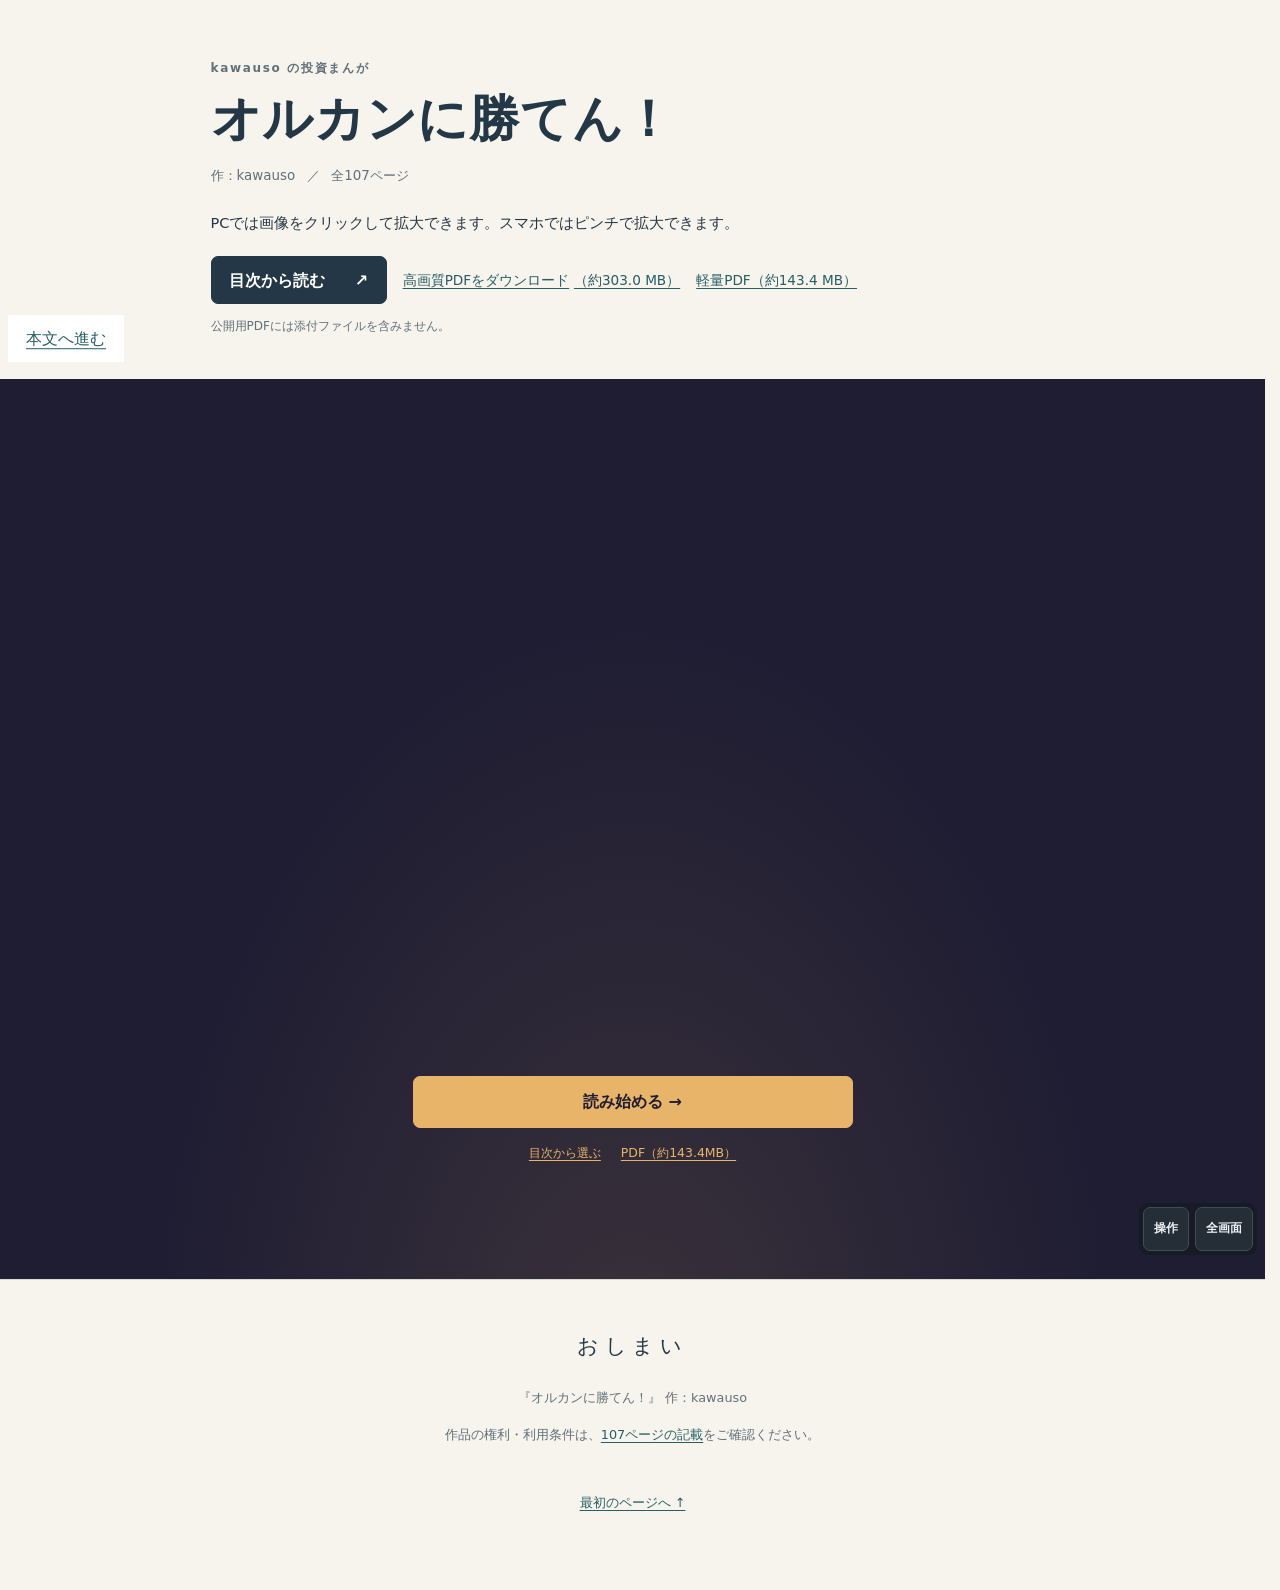
==== commit 3db276ad: "Stage v16 entry pages and checksums" ====
--- a/read.html
+++ b/read.html
@@ -7,11 +7,11 @@
   <meta name="description" content="kawauso 作『オルカンに勝てん！』全107ページを、縦スクロールで読めます。">
   <title>オルカンに勝てん！｜kawauso</title>
   <link rel="icon" href="data:,">
-  <link rel="stylesheet" href="assets/reader.css?v=quality-2">
+  <link rel="stylesheet" href="assets/reader.css?v=quality-3">
   <link rel="stylesheet" href="assets/desktop-controls.css?v=fs-door-1">
   <link rel="stylesheet" href="assets/desktop-reader.css?v=pc-normal-2">
-  <link rel="stylesheet" href="assets/reader-door.css?v=fs-door-1">
-  <script type="module" src="assets/reader.mjs?v=release-4"></script>
+  <link rel="stylesheet" href="assets/reader-door.css?v=fs-door-2">
+  <script type="module" src="assets/reader.mjs?v=release-9"></script>
 </head>
 <body>
   <a class="skip-link" href="#reader">本文へ進む</a>
@@ -22,13 +22,13 @@
     <p class="instructions">PCでは画像をクリックして拡大できます。<br class="mobile-break">スマホではピンチで拡大できます。</p>
     <div class="book-actions">
       <button id="open-contents" type="button" disabled>目次から読む <span aria-hidden="true">↗</span></button>
-      <a class="download-link" id="pdf-download" href="https://github.com/kawauso9991/orukan-manga/releases/download/v15/orukan-v15-high-quality.pdf" download="orukan-v15-high-quality.pdf">高画質PDFをダウンロード <span id="pdf-size">（約275.5 MB）</span><span aria-hidden="true"> ↓</span></a>
-      <a id="pdf-light-download" class="download-link" href="https://github.com/kawauso9991/orukan-manga/releases/download/v15/orukan-v15.pdf" download="orukan-v15.pdf">軽量PDF（約115.9 MB）</a>
+      <a class="download-link" id="pdf-download" href="https://github.com/kawauso9991/orukan-manga/releases/download/v16/orukan-v16-high-quality.pdf" download="orukan-v16-high-quality.pdf">高画質PDFをダウンロード <span id="pdf-size">（約303.0 MB）</span><span aria-hidden="true"> ↓</span></a>
+      <a id="pdf-light-download" class="download-link" href="https://github.com/kawauso9991/orukan-manga/releases/download/v16/orukan-v16.pdf" download="orukan-v16.pdf">軽量PDF（約143.4 MB）</a>
     </div>
     <p class="download-note">公開用PDFには添付ファイルを含みません。</p>
   </header>
 
-  <noscript><div class="notice">読むにはJavaScriptを有効にしてください。<a href="https://github.com/kawauso9991/orukan-manga/releases/download/v15/orukan-v15-high-quality.pdf" download="orukan-v15-high-quality.pdf">高画質PDF（約275.5 MB）</a>、または<a href="https://github.com/kawauso9991/orukan-manga/releases/download/v15/orukan-v15.pdf" download="orukan-v15.pdf">軽量PDF（約115.9 MB）</a>で読むこともできます。どちらも全107ページで、添付ファイルは含みません。</div></noscript>
+  <noscript><div class="notice">読むにはJavaScriptを有効にしてください。<a href="https://github.com/kawauso9991/orukan-manga/releases/download/v16/orukan-v16-high-quality.pdf" download="orukan-v16-high-quality.pdf">高画質PDF（約303.0 MB）</a>、または<a href="https://github.com/kawauso9991/orukan-manga/releases/download/v16/orukan-v16.pdf" download="orukan-v16.pdf">軽量PDF（約143.4 MB）</a>で読むこともできます。どちらも全107ページで、添付ファイルは含みません。</div></noscript>
   <div class="notice" id="startup-message" role="status">まんがを準備しています… <a href="">読み込めないときは再読み込み</a></div>
 
   <section id="reader-shell" class="reader-shell" aria-label="読書ビューア">
--- a/assets/reader.css
+++ b/assets/reader.css
@@ -162,4 +162,7 @@
 .reader-shell .zoom-close{position:absolute;z-index:12;right:8px;top:8px;width:44px;height:44px;padding:0;border-radius:50%;background:#171b21bb;border-color:#ffffff66;color:#fff;font-size:1.4rem;line-height:1}
 .reader-shell .zoom-canvas.cover-view{background:#0d1014}
 .reader-shell .zoom-canvas.cover-view img{clip-path:inset(0 2.5%)}
+
+/* While an image is being fetched, match the surrounding reader surface. */
+.page-art.page-loading{background:var(--paper)}
 .reference-reading-description { display:block; grid-column:1 / -1; font-size:.9em; line-height:1.5; }
--- a/assets/reader-door.css
+++ b/assets/reader-door.css
@@ -20,7 +20,7 @@
 .reader-door[data-layout="touch-landscape"] .reader-door-cover{justify-self:end;width:100%;height:min(80dvh,calc(100dvh - 110px));aspect-ratio:auto}
 .reader-door[data-layout="touch-landscape"] .reader-door-actions{justify-self:start}
 .reader-door[data-layout^="touch-"] .reader-door-start,.reader-door[data-layout^="touch-"] .reader-door-link{min-height:44px}
-.reader-shell.door-open[data-door-layout="phone"]>.desktop-controls-corner,.reader-shell.door-open[data-door-layout="phone"]>.fullscreen-affordance{display:none!important}
+.reader-shell.door-open[data-door-layout="phone"]>.desktop-controls-corner,.reader-shell.door-open:not(:fullscreen)[data-door-layout="phone"]>.fullscreen-affordance{display:none!important}
 .reader-shell.door-open>.reader-door[data-layout="phone"]{justify-content:center;gap:10px;padding:12px}
 .reader-door[data-layout="phone"] .reader-door-cover{flex:1 1 0;width:100%;height:0;max-height:calc((100vw - 24px)*1.414214);aspect-ratio:auto}
 .reader-door[data-layout="phone"] .reader-door-actions{max-width:none;gap:8px}
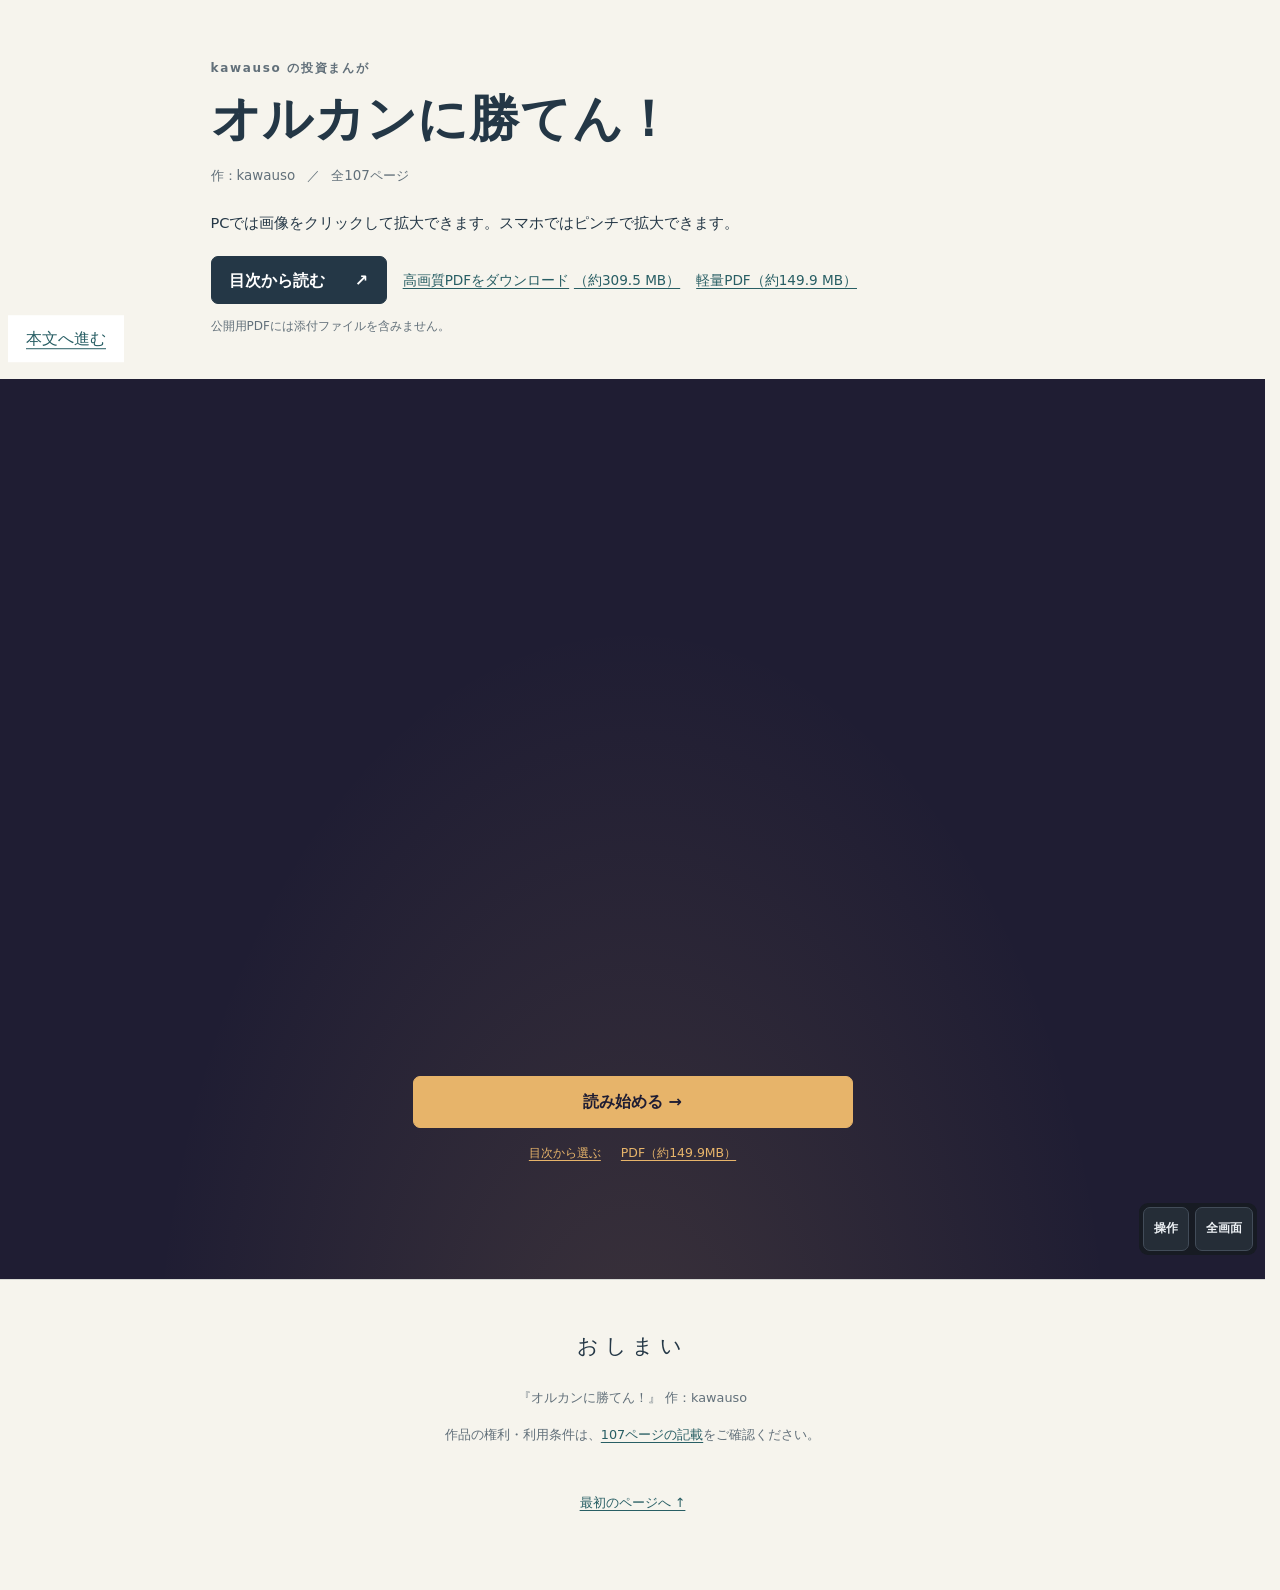
==== commit de351608: "Stage v17 entry pages and checksums" ====
--- a/read.html
+++ b/read.html
@@ -11,7 +11,7 @@
   <link rel="stylesheet" href="assets/desktop-controls.css?v=fs-door-1">
   <link rel="stylesheet" href="assets/desktop-reader.css?v=pc-normal-2">
   <link rel="stylesheet" href="assets/reader-door.css?v=fs-door-2">
-  <script type="module" src="assets/reader.mjs?v=release-9"></script>
+  <script type="module" src="assets/reader.mjs?v=release-10"></script>
 </head>
 <body>
   <a class="skip-link" href="#reader">本文へ進む</a>
@@ -22,13 +22,13 @@
     <p class="instructions">PCでは画像をクリックして拡大できます。<br class="mobile-break">スマホではピンチで拡大できます。</p>
     <div class="book-actions">
       <button id="open-contents" type="button" disabled>目次から読む <span aria-hidden="true">↗</span></button>
-      <a class="download-link" id="pdf-download" href="https://github.com/kawauso9991/orukan-manga/releases/download/v16/orukan-v16-high-quality.pdf" download="orukan-v16-high-quality.pdf">高画質PDFをダウンロード <span id="pdf-size">（約303.0 MB）</span><span aria-hidden="true"> ↓</span></a>
-      <a id="pdf-light-download" class="download-link" href="https://github.com/kawauso9991/orukan-manga/releases/download/v16/orukan-v16.pdf" download="orukan-v16.pdf">軽量PDF（約143.4 MB）</a>
+      <a class="download-link" id="pdf-download" href="https://github.com/kawauso9991/orukan-manga/releases/download/v17/orukan-v17-high-quality.pdf" download="orukan-v17-high-quality.pdf">高画質PDFをダウンロード <span id="pdf-size">（約309.5 MB）</span><span aria-hidden="true"> ↓</span></a>
+      <a id="pdf-light-download" class="download-link" href="https://github.com/kawauso9991/orukan-manga/releases/download/v17/orukan-v17.pdf" download="orukan-v17.pdf">軽量PDF（約149.9 MB）</a>
     </div>
     <p class="download-note">公開用PDFには添付ファイルを含みません。</p>
   </header>
 
-  <noscript><div class="notice">読むにはJavaScriptを有効にしてください。<a href="https://github.com/kawauso9991/orukan-manga/releases/download/v16/orukan-v16-high-quality.pdf" download="orukan-v16-high-quality.pdf">高画質PDF（約303.0 MB）</a>、または<a href="https://github.com/kawauso9991/orukan-manga/releases/download/v16/orukan-v16.pdf" download="orukan-v16.pdf">軽量PDF（約143.4 MB）</a>で読むこともできます。どちらも全107ページで、添付ファイルは含みません。</div></noscript>
+  <noscript><div class="notice">読むにはJavaScriptを有効にしてください。<a href="https://github.com/kawauso9991/orukan-manga/releases/download/v17/orukan-v17-high-quality.pdf" download="orukan-v17-high-quality.pdf">高画質PDF（約309.5 MB）</a>、または<a href="https://github.com/kawauso9991/orukan-manga/releases/download/v17/orukan-v17.pdf" download="orukan-v17.pdf">軽量PDF（約149.9 MB）</a>で読むこともできます。どちらも全107ページで、添付ファイルは含みません。</div></noscript>
   <div class="notice" id="startup-message" role="status">まんがを準備しています… <a href="">読み込めないときは再読み込み</a></div>
 
   <section id="reader-shell" class="reader-shell" aria-label="読書ビューア">
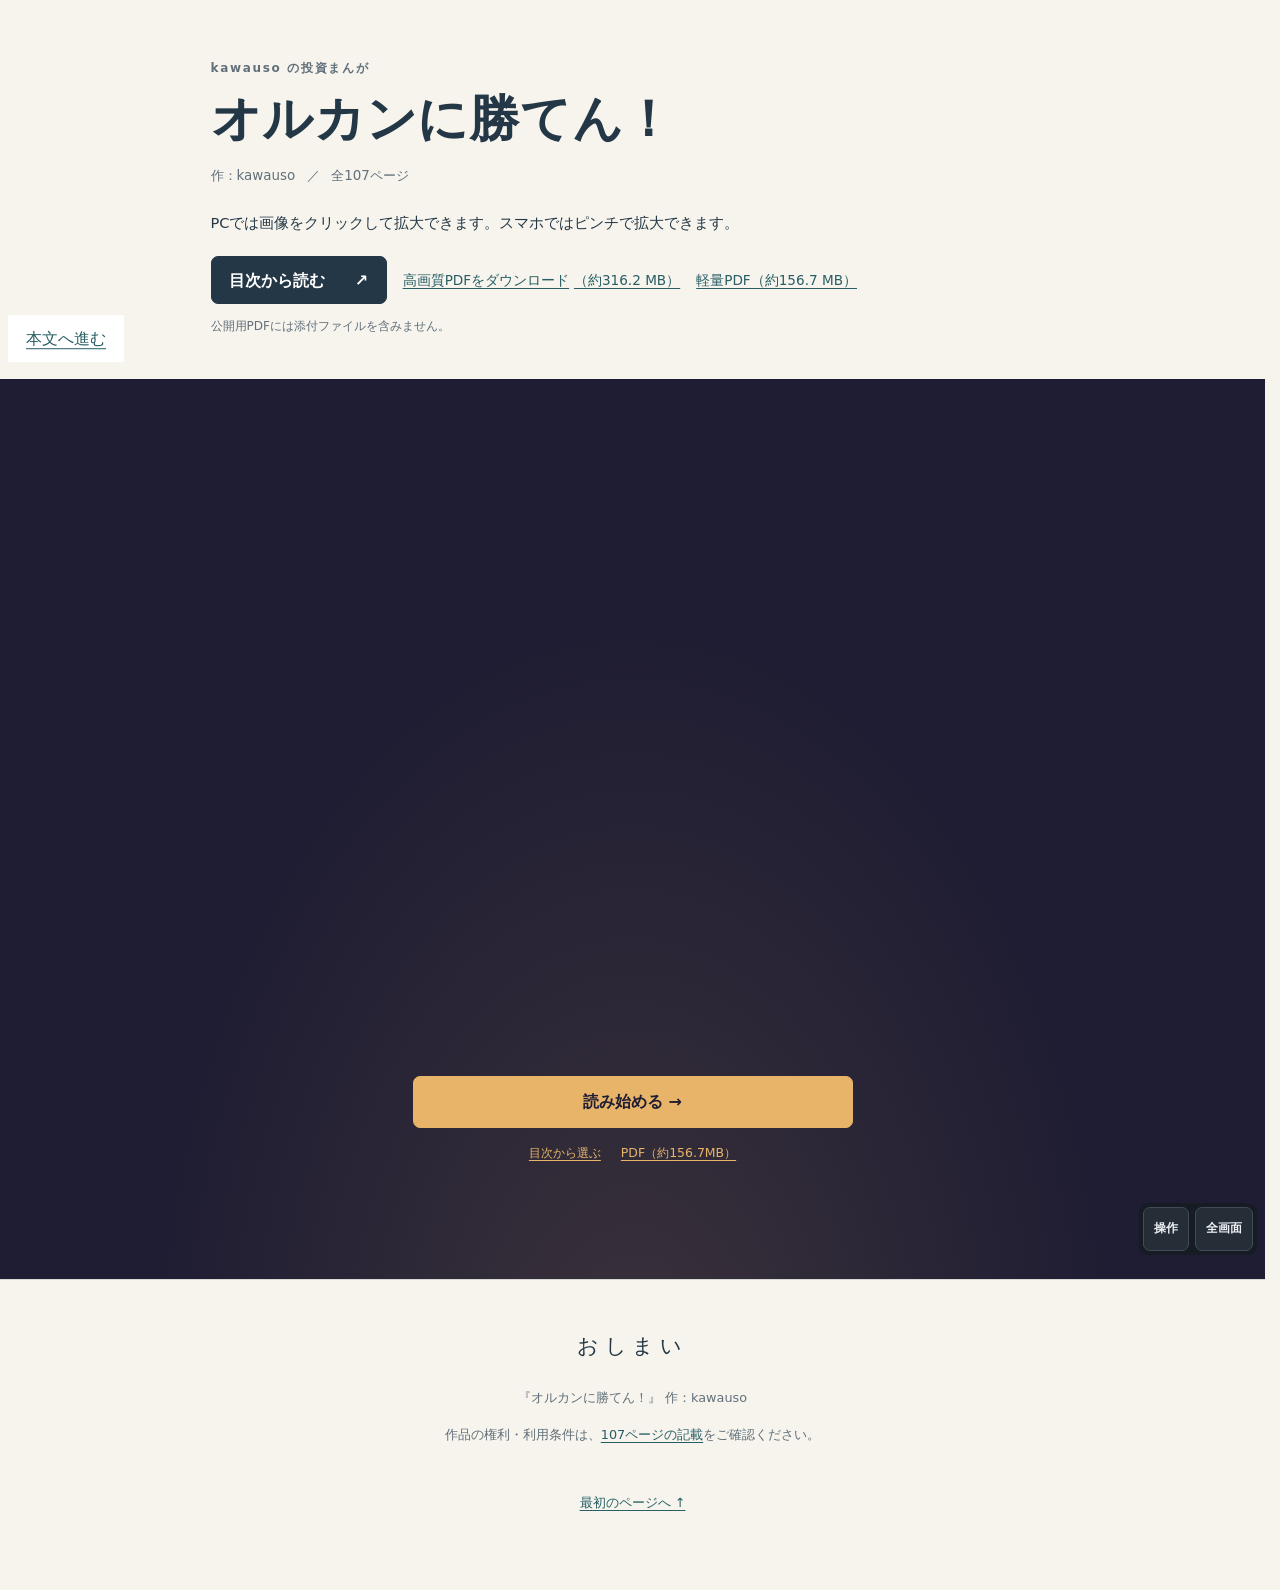
==== commit 78de4a38: "v18: publish approved P31, footer corrections and mobile menu close" ====
--- a/read.html
+++ b/read.html
@@ -1,112 +1,112 @@
-<!doctype html>
-<html lang="ja">
-<head>
-  <meta charset="utf-8">
-  <meta name="viewport" content="width=device-width, initial-scale=1">
-  <meta name="theme-color" content="#f6f4ed">
-  <meta name="description" content="kawauso 作『オルカンに勝てん！』全107ページを、縦スクロールで読めます。">
-  <title>オルカンに勝てん！｜kawauso</title>
-  <link rel="icon" href="data:,">
-  <link rel="stylesheet" href="assets/reader.css?v=quality-3">
-  <link rel="stylesheet" href="assets/desktop-controls.css?v=fs-door-1">
-  <link rel="stylesheet" href="assets/desktop-reader.css?v=pc-normal-2">
-  <link rel="stylesheet" href="assets/reader-door.css?v=fs-door-2">
-  <script type="module" src="assets/reader.mjs?v=release-10"></script>
-</head>
-<body>
-  <a class="skip-link" href="#reader">本文へ進む</a>
-  <header class="introduction" id="top">
-    <p class="eyebrow">kawauso の投資まんが</p>
-    <h1>オルカンに勝てん！</h1>
-    <p class="byline">作：kawauso <span aria-hidden="true">／</span> 全107ページ</p>
-    <p class="instructions">PCでは画像をクリックして拡大できます。<br class="mobile-break">スマホではピンチで拡大できます。</p>
-    <div class="book-actions">
-      <button id="open-contents" type="button" disabled>目次から読む <span aria-hidden="true">↗</span></button>
-      <a class="download-link" id="pdf-download" href="https://github.com/kawauso9991/orukan-manga/releases/download/v17/orukan-v17-high-quality.pdf" download="orukan-v17-high-quality.pdf">高画質PDFをダウンロード <span id="pdf-size">（約309.5 MB）</span><span aria-hidden="true"> ↓</span></a>
-      <a id="pdf-light-download" class="download-link" href="https://github.com/kawauso9991/orukan-manga/releases/download/v17/orukan-v17.pdf" download="orukan-v17.pdf">軽量PDF（約149.9 MB）</a>
-    </div>
-    <p class="download-note">公開用PDFには添付ファイルを含みません。</p>
-  </header>
-
-  <noscript><div class="notice">読むにはJavaScriptを有効にしてください。<a href="https://github.com/kawauso9991/orukan-manga/releases/download/v17/orukan-v17-high-quality.pdf" download="orukan-v17-high-quality.pdf">高画質PDF（約309.5 MB）</a>、または<a href="https://github.com/kawauso9991/orukan-manga/releases/download/v17/orukan-v17.pdf" download="orukan-v17.pdf">軽量PDF（約149.9 MB）</a>で読むこともできます。どちらも全107ページで、添付ファイルは含みません。</div></noscript>
-  <div class="notice" id="startup-message" role="status">まんがを準備しています… <a href="">読み込めないときは再読み込み</a></div>
-
-  <section id="reader-shell" class="reader-shell" aria-label="読書ビューア">
-  <nav class="reader-toolbar" aria-label="読書ナビゲーション" id="reader-toolbar" hidden>
-    <div class="toolbar-inner">
-      <div id="toolbar-navigation-home">
-      <div id="reading-status" class="reading-status"><a class="reader-front-link" href="index.html">オルカンに勝てん！</a><span id="current-position">1 / 107 ページ</span><span id="current-chapter">表紙</span><span class="reader-author">kawauso</span></div>
-      <div id="navigation-controls" class="toolbar-controls">
-        <button type="button" id="previous" aria-label="前のページ">← 前へ</button>
-        <form id="page-form" class="page-form">
-          <label for="page-number" class="sr-only">移動するページ（1から107）</label>
-          <input id="page-number" name="page" type="number" min="1" max="107" step="1" inputmode="numeric" value="1" required>
-          <span class="page-total" aria-hidden="true">/ 107</span>
-          <button type="submit">移動</button>
-        </form>
-        <button type="button" id="next" aria-label="次のページ">次へ →</button>
-        <button type="button" id="toolbar-contents">目次</button>
-      </div>
-      </div>
-      <div id="presentation-controls" class="presentation-controls">
-        <p class="enlargement-help">漫画をクリックで拡大／Esc・右クリックで元に戻す。拡大も選択中の画質で表示します。</p>
-        <label id="image-quality-control" for="image-quality">画質 <select id="image-quality"><option value="normal">普通画質</option><option value="high">高画質</option></select></label>
-        <label for="display-mode">表示 <select id="display-mode"><option value="spread">見開き</option><option value="single">1ページ</option><option value="vertical">縦読み</option></select></label>
-        <div id="size-controls" class="size-controls">
-          <label for="fit-mode" class="sr-only">画面に合わせる方向</label><select id="fit-mode"><option value="height">高さに合わせる</option><option value="width">幅に合わせる</option></select>
-          <button id="size-out" type="button" aria-label="表示を縮小">−</button><label for="size-slider" class="sr-only">表示倍率</label><input type="range" id="size-slider" min="50" max="300" step="5" value="100"><output id="size-level" for="size-slider">100%</output><button id="size-in" type="button" aria-label="表示を拡大">＋</button>
-        </div>
-        <div id="fullscreen-control-group" class="fullscreen-control-group">
-        <button id="open-references" type="button" aria-expanded="false" aria-controls="reference-panel" hidden>出典・参照</button>
-        <button id="toggle-fullscreen" type="button" aria-pressed="false">全画面</button>
-        </div>
-      </div>
-      <p id="reader-message" role="status"></p>
-      <div class="progress-track" aria-hidden="true"><div id="reading-progress"></div></div>
-    </div>
-  </nav>
-
-  <div id="fullscreen-affordance" class="fullscreen-affordance" hidden>
-    <button id="reveal-controls" type="button" aria-controls="reader-toolbar" aria-expanded="true">操作</button>
-  </div>
-
-  <nav id="mobile-navigation" class="mobile-navigation" aria-label="ページ操作" hidden>
-    <details id="mobile-menu" class="mobile-menu">
-      <summary id="mobile-menu-toggle">メニュー</summary>
-      <div id="mobile-menu-actions" class="mobile-menu-actions"></div>
-    </details>
-  </nav>
-
-  <div id="reading-body" class="reading-body">
-    <nav id="navigation-rail" class="navigation-rail" aria-label="ページと目次" hidden></nav>
-    <div id="reading-stage" class="reading-stage" tabindex="0" aria-label="本文表示領域。拡大時は上下左右にスクロールできます。">
-  <main id="reader" class="reader" tabindex="-1" aria-label="オルカンに勝てん！ 本文"></main>
-    </div>
-    <aside id="reference-panel" class="reference-panel" aria-labelledby="reference-title" tabindex="-1" hidden>
-      <div class="reference-heading"><h2 id="reference-title">出典・参照</h2><button id="close-references" type="button" aria-label="出典・参照を閉じる">閉じる ×</button></div>
-      <div id="reference-content" class="reference-content"></div>
-    </aside>
-  </div>
-
-
-  <dialog id="contents-dialog" class="contents-dialog" aria-labelledby="contents-title">
-    <div class="dialog-heading"><div><p class="eyebrow">全107ページ</p><h2 id="contents-title">目次</h2></div><button type="button" id="close-contents" aria-label="目次を閉じる">閉じる ×</button></div>
-    <div class="chapter-select"><label for="chapter-select">章を選ぶ</label><select id="chapter-select"><option value="">章・資料を選択…</option></select></div>
-    <nav aria-label="すべての章と資料"><ol id="contents-list"></ol></nav>
-  </dialog>
-
-  <dialog id="zoom-dialog" class="zoom-dialog" aria-label="ページの拡大">
-    <button type="button" id="close-zoom" class="zoom-close" aria-label="拡大を閉じる">×</button>
-    <div class="zoom-viewport" id="zoom-viewport" tabindex="0" aria-label="拡大したページ。上下左右にスクロールできます。"><div class="zoom-canvas" id="zoom-canvas"><img id="zoom-image" alt=""><div id="zoom-links" class="source-links"></div></div></div>
-    <p class="zoom-message" id="zoom-message" role="status" hidden></p>
-  </dialog>
-  </section>
-  <footer class="site-footer" id="site-footer" hidden>
-    <p class="end-mark" aria-hidden="true">おしまい</p>
-    <p>『オルカンに勝てん！』 作：kawauso</p>
-    <p>作品の権利・利用条件は、<a href="#p=107" data-page="107">107ページの記載</a>をご確認ください。</p>
-    <a href="#p=1" data-page="1">最初のページへ ↑</a>
-  </footer>
-  <div id="announcement" class="sr-only" role="status" aria-live="polite"></div>
-</body>
-</html>
+<!doctype html>
+<html lang="ja">
+<head>
+  <meta charset="utf-8">
+  <meta name="viewport" content="width=device-width, initial-scale=1">
+  <meta name="theme-color" content="#f6f4ed">
+  <meta name="description" content="kawauso 作『オルカンに勝てん！』全107ページを、縦スクロールで読めます。">
+  <title>オルカンに勝てん！｜kawauso</title>
+  <link rel="icon" href="data:,">
+  <link rel="stylesheet" href="assets/reader.css?v=mobile-close-1">
+  <link rel="stylesheet" href="assets/desktop-controls.css?v=fs-door-1">
+  <link rel="stylesheet" href="assets/desktop-reader.css?v=pc-normal-2">
+  <link rel="stylesheet" href="assets/reader-door.css?v=fs-door-2">
+  <script type="module" src="assets/reader.mjs?v=v18-approved-candidate"></script>
+</head>
+<body>
+  <a class="skip-link" href="#reader">本文へ進む</a>
+  <header class="introduction" id="top">
+    <p class="eyebrow">kawauso の投資まんが</p>
+    <h1>オルカンに勝てん！</h1>
+    <p class="byline">作：kawauso <span aria-hidden="true">／</span> 全107ページ</p>
+    <p class="instructions">PCでは画像をクリックして拡大できます。<br class="mobile-break">スマホではピンチで拡大できます。</p>
+    <div class="book-actions">
+      <button id="open-contents" type="button" disabled>目次から読む <span aria-hidden="true">↗</span></button>
+      <a class="download-link" id="pdf-download" href="https://github.com/kawauso9991/orukan-manga/releases/download/v18/orukan-v18-high-quality.pdf" download="orukan-v18-high-quality.pdf">高画質PDFをダウンロード <span id="pdf-size">（約316.2 MB）</span><span aria-hidden="true"> ↓</span></a>
+      <a id="pdf-light-download" class="download-link" href="https://github.com/kawauso9991/orukan-manga/releases/download/v18/orukan-v18.pdf" download="orukan-v18.pdf">軽量PDF（約156.7 MB）</a>
+    </div>
+    <p class="download-note">公開用PDFには添付ファイルを含みません。</p>
+  </header>
+
+  <noscript><div class="notice">読むにはJavaScriptを有効にしてください。<a href="https://github.com/kawauso9991/orukan-manga/releases/download/v18/orukan-v18-high-quality.pdf" download="orukan-v18-high-quality.pdf">高画質PDF（約316.2 MB）</a>、または<a href="https://github.com/kawauso9991/orukan-manga/releases/download/v18/orukan-v18.pdf" download="orukan-v18.pdf">軽量PDF（約156.7 MB）</a>で読むこともできます。どちらも全107ページで、添付ファイルは含みません。</div></noscript>
+  <div class="notice" id="startup-message" role="status">まんがを準備しています… <a href="">読み込めないときは再読み込み</a></div>
+
+  <section id="reader-shell" class="reader-shell" aria-label="読書ビューア">
+  <nav class="reader-toolbar" aria-label="読書ナビゲーション" id="reader-toolbar" hidden>
+    <div class="toolbar-inner">
+      <div id="toolbar-navigation-home">
+      <div id="reading-status" class="reading-status"><a class="reader-front-link" href="index.html">オルカンに勝てん！</a><span id="current-position">1 / 107 ページ</span><span id="current-chapter">表紙</span><span class="reader-author">kawauso</span></div>
+      <div id="navigation-controls" class="toolbar-controls">
+        <button type="button" id="previous" aria-label="前のページ">← 前へ</button>
+        <form id="page-form" class="page-form">
+          <label for="page-number" class="sr-only">移動するページ（1から107）</label>
+          <input id="page-number" name="page" type="number" min="1" max="107" step="1" inputmode="numeric" value="1" required>
+          <span class="page-total" aria-hidden="true">/ 107</span>
+          <button type="submit">移動</button>
+        </form>
+        <button type="button" id="next" aria-label="次のページ">次へ →</button>
+        <button type="button" id="toolbar-contents">目次</button>
+      </div>
+      </div>
+      <div id="presentation-controls" class="presentation-controls">
+        <p class="enlargement-help">漫画をクリックで拡大／Esc・右クリックで元に戻す。拡大も選択中の画質で表示します。</p>
+        <label id="image-quality-control" for="image-quality">画質 <select id="image-quality"><option value="normal">普通画質</option><option value="high">高画質</option></select></label>
+        <label for="display-mode">表示 <select id="display-mode"><option value="spread">見開き</option><option value="single">1ページ</option><option value="vertical">縦読み</option></select></label>
+        <div id="size-controls" class="size-controls">
+          <label for="fit-mode" class="sr-only">画面に合わせる方向</label><select id="fit-mode"><option value="height">高さに合わせる</option><option value="width">幅に合わせる</option></select>
+          <button id="size-out" type="button" aria-label="表示を縮小">−</button><label for="size-slider" class="sr-only">表示倍率</label><input type="range" id="size-slider" min="50" max="300" step="5" value="100"><output id="size-level" for="size-slider">100%</output><button id="size-in" type="button" aria-label="表示を拡大">＋</button>
+        </div>
+        <div id="fullscreen-control-group" class="fullscreen-control-group">
+        <button id="open-references" type="button" aria-expanded="false" aria-controls="reference-panel" hidden>出典・参照</button>
+        <button id="toggle-fullscreen" type="button" aria-pressed="false">全画面</button>
+        </div>
+      </div>
+      <p id="reader-message" role="status"></p>
+      <div class="progress-track" aria-hidden="true"><div id="reading-progress"></div></div>
+    </div>
+  </nav>
+
+  <div id="fullscreen-affordance" class="fullscreen-affordance" hidden>
+    <button id="reveal-controls" type="button" aria-controls="reader-toolbar" aria-expanded="true">操作</button>
+  </div>
+
+  <nav id="mobile-navigation" class="mobile-navigation" aria-label="ページ操作" hidden>
+    <details id="mobile-menu" class="mobile-menu">
+      <summary id="mobile-menu-toggle">メニュー</summary>
+      <div id="mobile-menu-actions" class="mobile-menu-actions"><button id="mobile-menu-close" type="button">閉じる</button></div>
+    </details>
+  </nav>
+
+  <div id="reading-body" class="reading-body">
+    <nav id="navigation-rail" class="navigation-rail" aria-label="ページと目次" hidden></nav>
+    <div id="reading-stage" class="reading-stage" tabindex="0" aria-label="本文表示領域。拡大時は上下左右にスクロールできます。">
+  <main id="reader" class="reader" tabindex="-1" aria-label="オルカンに勝てん！ 本文"></main>
+    </div>
+    <aside id="reference-panel" class="reference-panel" aria-labelledby="reference-title" tabindex="-1" hidden>
+      <div class="reference-heading"><h2 id="reference-title">出典・参照</h2><button id="close-references" type="button" aria-label="出典・参照を閉じる">閉じる ×</button></div>
+      <div id="reference-content" class="reference-content"></div>
+    </aside>
+  </div>
+
+
+  <dialog id="contents-dialog" class="contents-dialog" aria-labelledby="contents-title">
+    <div class="dialog-heading"><div><p class="eyebrow">全107ページ</p><h2 id="contents-title">目次</h2></div><button type="button" id="close-contents" aria-label="目次を閉じる">閉じる ×</button></div>
+    <div class="chapter-select"><label for="chapter-select">章を選ぶ</label><select id="chapter-select"><option value="">章・資料を選択…</option></select></div>
+    <nav aria-label="すべての章と資料"><ol id="contents-list"></ol></nav>
+  </dialog>
+
+  <dialog id="zoom-dialog" class="zoom-dialog" aria-label="ページの拡大">
+    <button type="button" id="close-zoom" class="zoom-close" aria-label="拡大を閉じる">×</button>
+    <div class="zoom-viewport" id="zoom-viewport" tabindex="0" aria-label="拡大したページ。上下左右にスクロールできます。"><div class="zoom-canvas" id="zoom-canvas"><img id="zoom-image" alt=""><div id="zoom-links" class="source-links"></div></div></div>
+    <p class="zoom-message" id="zoom-message" role="status" hidden></p>
+  </dialog>
+  </section>
+  <footer class="site-footer" id="site-footer" hidden>
+    <p class="end-mark" aria-hidden="true">おしまい</p>
+    <p>『オルカンに勝てん！』 作：kawauso</p>
+    <p>作品の権利・利用条件は、<a href="#p=107" data-page="107">107ページの記載</a>をご確認ください。</p>
+    <a href="#p=1" data-page="1">最初のページへ ↑</a>
+  </footer>
+  <div id="announcement" class="sr-only" role="status" aria-live="polite"></div>
+</body>
+</html>
--- a/assets/reader.css
+++ b/assets/reader.css
@@ -128,8 +128,10 @@
 .mobile-menu>summary{list-style:none;cursor:pointer;display:flex;align-items:center;justify-content:center;min-width:44px;min-height:44px;padding:4px 8px;font-size:.72rem;border:1px solid var(--line);border-radius:7px;background:#252d37}
 .mobile-menu>summary::-webkit-details-marker{display:none}
 .mobile-menu-actions{position:absolute;bottom:calc(100% + 6px);right:8px;width:min(380px,calc(100vw - 16px));max-height:60dvh;overflow:auto;padding:12px;background:var(--paper);border:1px solid var(--line);border-radius:9px;box-shadow:0 -4px 24px #0005}
-.mobile-menu-actions .reading-status{margin:0 0 10px}
+.mobile-menu-actions{display:flex;flex-wrap:wrap;align-items:center}
+.mobile-menu-actions .reading-status{width:100%;margin:0 0 10px}
 .mobile-menu-actions>button{width:100%;margin:3px 0;white-space:normal}
+.mobile-menu-actions #mobile-menu-close{width:auto;min-width:64px;margin:3px 0 3px auto}
 @media(max-width:1023px){
   .reader-shell .reference-panel{z-index:12}
   .reader-shell[data-mode="vertical"] .page-caption{display:none}
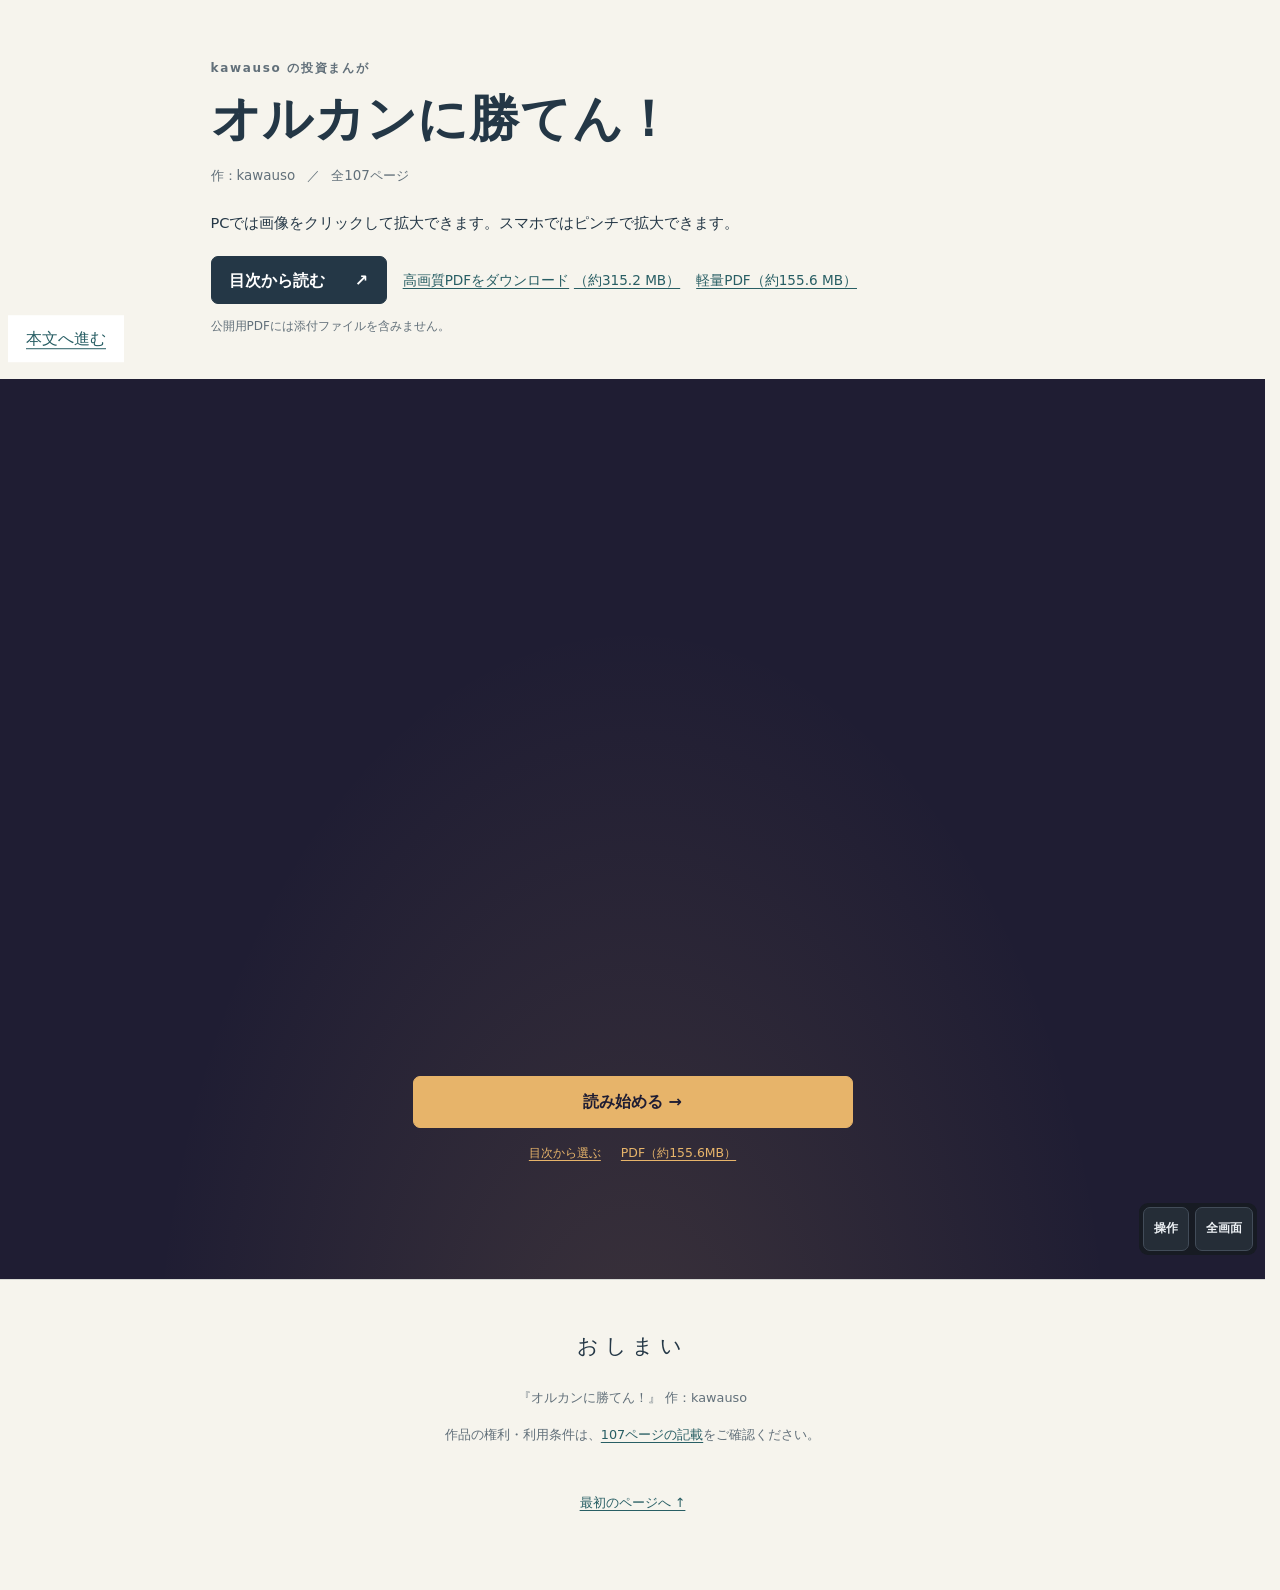
==== commit f0fb95e8: "v19: replace approved P57 footer note and update PDF downloads" ====
--- a/read.html
+++ b/read.html
@@ -11,7 +11,7 @@
   <link rel="stylesheet" href="assets/desktop-controls.css?v=fs-door-1">
   <link rel="stylesheet" href="assets/desktop-reader.css?v=pc-normal-2">
   <link rel="stylesheet" href="assets/reader-door.css?v=fs-door-2">
-  <script type="module" src="assets/reader.mjs?v=v18-approved-candidate"></script>
+  <script type="module" src="assets/reader.mjs?v=v19-p057-note"></script>
 </head>
 <body>
   <a class="skip-link" href="#reader">本文へ進む</a>
@@ -22,13 +22,13 @@
     <p class="instructions">PCでは画像をクリックして拡大できます。<br class="mobile-break">スマホではピンチで拡大できます。</p>
     <div class="book-actions">
       <button id="open-contents" type="button" disabled>目次から読む <span aria-hidden="true">↗</span></button>
-      <a class="download-link" id="pdf-download" href="https://github.com/kawauso9991/orukan-manga/releases/download/v18/orukan-v18-high-quality.pdf" download="orukan-v18-high-quality.pdf">高画質PDFをダウンロード <span id="pdf-size">（約316.2 MB）</span><span aria-hidden="true"> ↓</span></a>
-      <a id="pdf-light-download" class="download-link" href="https://github.com/kawauso9991/orukan-manga/releases/download/v18/orukan-v18.pdf" download="orukan-v18.pdf">軽量PDF（約156.7 MB）</a>
+      <a class="download-link" id="pdf-download" href="https://github.com/kawauso9991/orukan-manga/releases/download/v19/orukan-v19-high-quality.pdf" download="orukan-v19-high-quality.pdf">高画質PDFをダウンロード <span id="pdf-size">（約315.2 MB）</span><span aria-hidden="true"> ↓</span></a>
+      <a id="pdf-light-download" class="download-link" href="https://github.com/kawauso9991/orukan-manga/releases/download/v19/orukan-v19.pdf" download="orukan-v19.pdf">軽量PDF（約155.6 MB）</a>
     </div>
     <p class="download-note">公開用PDFには添付ファイルを含みません。</p>
   </header>
 
-  <noscript><div class="notice">読むにはJavaScriptを有効にしてください。<a href="https://github.com/kawauso9991/orukan-manga/releases/download/v18/orukan-v18-high-quality.pdf" download="orukan-v18-high-quality.pdf">高画質PDF（約316.2 MB）</a>、または<a href="https://github.com/kawauso9991/orukan-manga/releases/download/v18/orukan-v18.pdf" download="orukan-v18.pdf">軽量PDF（約156.7 MB）</a>で読むこともできます。どちらも全107ページで、添付ファイルは含みません。</div></noscript>
+  <noscript><div class="notice">読むにはJavaScriptを有効にしてください。<a href="https://github.com/kawauso9991/orukan-manga/releases/download/v19/orukan-v19-high-quality.pdf" download="orukan-v19-high-quality.pdf">高画質PDF（約315.2 MB）</a>、または<a href="https://github.com/kawauso9991/orukan-manga/releases/download/v19/orukan-v19.pdf" download="orukan-v19.pdf">軽量PDF（約155.6 MB）</a>で読むこともできます。どちらも全107ページで、添付ファイルは含みません。</div></noscript>
   <div class="notice" id="startup-message" role="status">まんがを準備しています… <a href="">読み込めないときは再読み込み</a></div>
 
   <section id="reader-shell" class="reader-shell" aria-label="読書ビューア">
